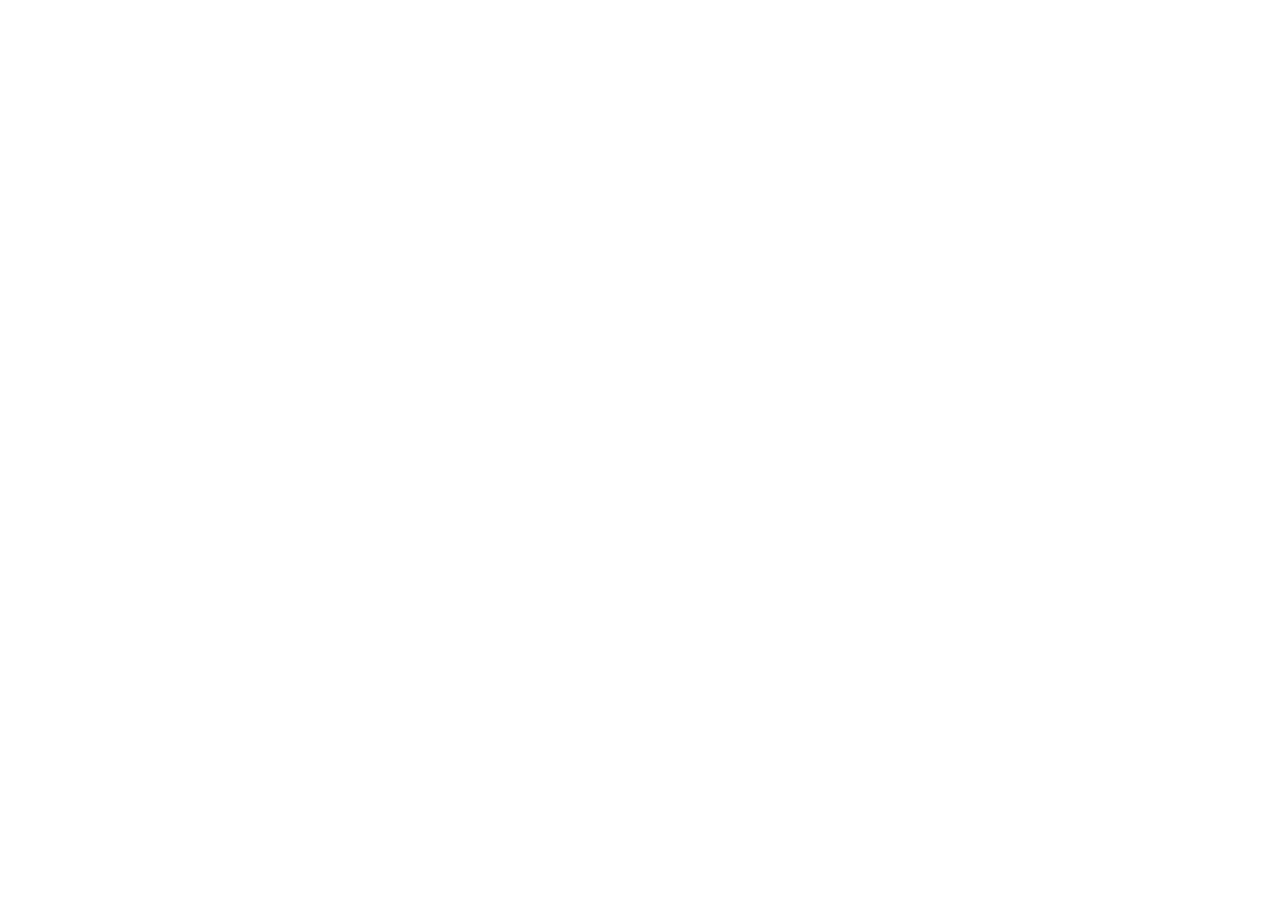
==== www/main/index.html @ d6b4432d "feat(MySQL Conn, Login Service)" ====
<!DOCTYPE html>
<html lang="zh-CN">
  <head>
    <meta charset="UTF-8" />
    <link rel="icon" type="image/png" href="/main/favicon.png" />
    <meta name="viewport" content="width=device-width, initial-scale=1.0" />
    <title>卡迪亚视频位移检测系统</title>
    <meta name="description" content="基于云端的直播转发平台，用于实时监控和管理经过算法处理的视频流" />
    <script type="module" crossorigin src="/main/assets/index-CFMnUgdD.js"></script>
    <link rel="stylesheet" crossorigin href="/main/assets/index-xgZexUsT.css">
    <script>
              (function () {
                const redirect = new URLSearchParams(location.search).get('redirect');
                if (redirect && redirect !== location.pathname) {
                  history.replaceState(null, '', redirect);
                }
              })();
            </script>
    <link rel="stylesheet" id="fonts-code" href="https://miaoda-font.cdn.bcebos.com/static/font_v1/fonts-code.css">
  </head>
  <body class="dark:bg-gray-900">
    <div id="root"></div>
    <script id="md-click">
              window.mdClick = e => {
                const target = e.target;
                const {href, target: linkTarget} = target.dataset;
                const appType = 'web';
                const isBlank = linkTarget === '_blank';

                if (!href) return;

                e.stopPropagation();
                e.preventDefault();

                // 外部链接或新窗口打开
                if (isBlank || href.startsWith('http')) {
                  let finalHref = href;
                  if (appType === 'miniapp' && !href.startsWith('http')) {
                    finalHref = window.location.href.split('#')[0] + '#/' + href;
                  }
                  window.open(finalHref, linkTarget || '_self');
                  return;
                }

                // 内部路由跳转
                const finalHref = href.startsWith('/') ? href : '/' + href;
                if (appType === 'miniapp') {
                  window.location.hash = finalHref;
                  window.dispatchEvent(new HashChangeEvent('hashchange'));
                } else {
                  window.history.pushState({}, '', finalHref);
                  window.dispatchEvent(new Event('popstate'));
                }
              };
              document.addEventListener('click', window.mdClick, true);
            </script>
    <script id="iframe-onerror-catcher">
              const observer = new PerformanceObserver((list) => {
                list.getEntries().forEach((entry) => {
                  if (entry.initiatorType === 'script' && entry.responseStatus >= 400) {
                    window.parent.postMessage({
                      type: "RESOURCE_LOAD_ERROR",
                      name: entry.name,
                      status: entry.responseStatus
                    }, "*");
                    console.warn('[iframe-error] Resource failed:', entry.name, entry.responseStatus);
                  }
                });
              });
              observer.observe({ type: 'resource', buffered: true });
            </script>
  </body>
</html>
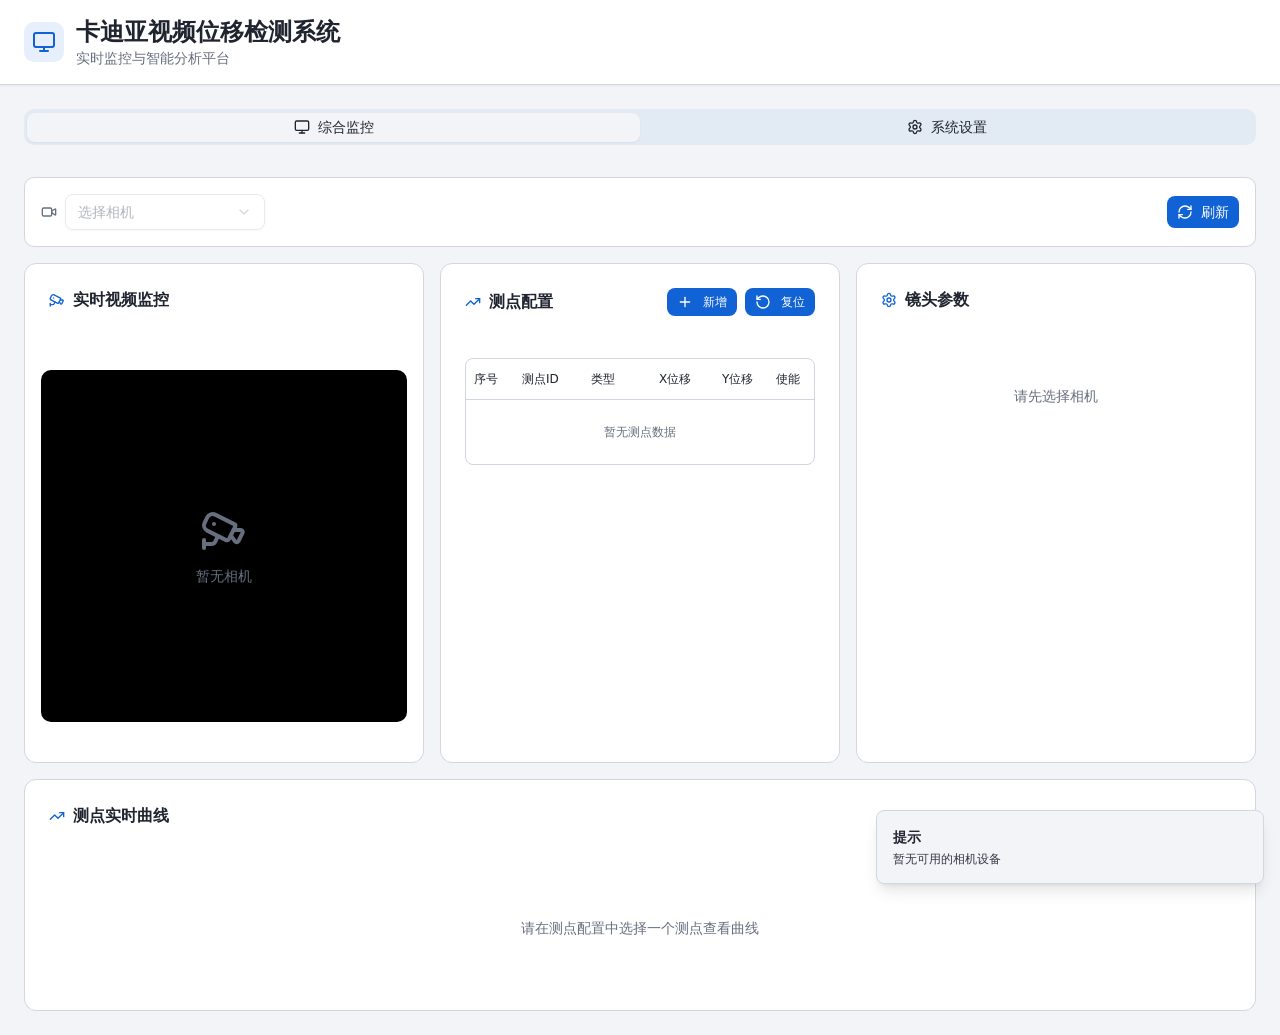
==== commit dd62b11e: "feat(mqtt):新增了两个api:/api/config/mqtt和/api/config/mqtt2，但是目前只支持GET方法，不支持PUT方法" ====
--- a/www/main/index.html
+++ b/www/main/index.html
@@ -2,12 +2,12 @@
 <html lang="zh-CN">
   <head>
     <meta charset="UTF-8" />
-    <link rel="icon" type="image/png" href="/main/favicon.png" />
+    <link rel="icon" type="image/png" href="./favicon.png" />
     <meta name="viewport" content="width=device-width, initial-scale=1.0" />
     <title>卡迪亚视频位移检测系统</title>
-    <meta name="description" content="基于云端的直播转发平台，用于实时监控和管理经过算法处理的视频流" />
-    <script type="module" crossorigin src="/main/assets/index-CFMnUgdD.js"></script>
-    <link rel="stylesheet" crossorigin href="/main/assets/index-xgZexUsT.css">
+    <!-- <meta name="description" content="基于云端的直播转发平台，用于实时监控和管理经过算法处理的视频流" /> -->
+    <script type="module" crossorigin src="./assets/index-DHxFdRss.js"></script>
+    <link rel="stylesheet" crossorigin href="./assets/index-Dc_9hFac.css">
     <script>
               (function () {
                 const redirect = new URLSearchParams(location.search).get('redirect');
--- a/www/main/assets/index-Dc_9hFac.css
+++ b/www/main/assets/index-Dc_9hFac.css
@@ -0,0 +1 @@
+*,:before,:after{--tw-border-spacing-x: 0;--tw-border-spacing-y: 0;--tw-translate-x: 0;--tw-translate-y: 0;--tw-rotate: 0;--tw-skew-x: 0;--tw-skew-y: 0;--tw-scale-x: 1;--tw-scale-y: 1;--tw-pan-x: ;--tw-pan-y: ;--tw-pinch-zoom: ;--tw-scroll-snap-strictness: proximity;--tw-gradient-from-position: ;--tw-gradient-via-position: ;--tw-gradient-to-position: ;--tw-ordinal: ;--tw-slashed-zero: ;--tw-numeric-figure: ;--tw-numeric-spacing: ;--tw-numeric-fraction: ;--tw-ring-inset: ;--tw-ring-offset-width: 0px;--tw-ring-offset-color: #fff;--tw-ring-color: rgb(59 130 246 / .5);--tw-ring-offset-shadow: 0 0 #0000;--tw-ring-shadow: 0 0 #0000;--tw-shadow: 0 0 #0000;--tw-shadow-colored: 0 0 #0000;--tw-blur: ;--tw-brightness: ;--tw-contrast: ;--tw-grayscale: ;--tw-hue-rotate: ;--tw-invert: ;--tw-saturate: ;--tw-sepia: ;--tw-drop-shadow: ;--tw-backdrop-blur: ;--tw-backdrop-brightness: ;--tw-backdrop-contrast: ;--tw-backdrop-grayscale: ;--tw-backdrop-hue-rotate: ;--tw-backdrop-invert: ;--tw-backdrop-opacity: ;--tw-backdrop-saturate: ;--tw-backdrop-sepia: ;--tw-contain-size: ;--tw-contain-layout: ;--tw-contain-paint: ;--tw-contain-style: }::backdrop{--tw-border-spacing-x: 0;--tw-border-spacing-y: 0;--tw-translate-x: 0;--tw-translate-y: 0;--tw-rotate: 0;--tw-skew-x: 0;--tw-skew-y: 0;--tw-scale-x: 1;--tw-scale-y: 1;--tw-pan-x: ;--tw-pan-y: ;--tw-pinch-zoom: ;--tw-scroll-snap-strictness: proximity;--tw-gradient-from-position: ;--tw-gradient-via-position: ;--tw-gradient-to-position: ;--tw-ordinal: ;--tw-slashed-zero: ;--tw-numeric-figure: ;--tw-numeric-spacing: ;--tw-numeric-fraction: ;--tw-ring-inset: ;--tw-ring-offset-width: 0px;--tw-ring-offset-color: #fff;--tw-ring-color: rgb(59 130 246 / .5);--tw-ring-offset-shadow: 0 0 #0000;--tw-ring-shadow: 0 0 #0000;--tw-shadow: 0 0 #0000;--tw-shadow-colored: 0 0 #0000;--tw-blur: ;--tw-brightness: ;--tw-contrast: ;--tw-grayscale: ;--tw-hue-rotate: ;--tw-invert: ;--tw-saturate: ;--tw-sepia: ;--tw-drop-shadow: ;--tw-backdrop-blur: ;--tw-backdrop-brightness: ;--tw-backdrop-contrast: ;--tw-backdrop-grayscale: ;--tw-backdrop-hue-rotate: ;--tw-backdrop-invert: ;--tw-backdrop-opacity: ;--tw-backdrop-saturate: ;--tw-backdrop-sepia: ;--tw-contain-size: ;--tw-contain-layout: ;--tw-contain-paint: ;--tw-contain-style: }*,:before,:after{box-sizing:border-box;border-width:0;border-style:solid;border-color:#e5e7eb}:before,:after{--tw-content: ""}html,:host{line-height:1.5;-webkit-text-size-adjust:100%;-moz-tab-size:4;-o-tab-size:4;tab-size:4;font-family:ui-sans-serif,system-ui,sans-serif,"Apple Color Emoji","Segoe UI Emoji",Segoe UI Symbol,"Noto Color Emoji";font-feature-settings:normal;font-variation-settings:normal;-webkit-tap-highlight-color:transparent}body{margin:0;line-height:inherit}hr{height:0;color:inherit;border-top-width:1px}abbr:where([title]){-webkit-text-decoration:underline dotted;text-decoration:underline dotted}h1,h2,h3,h4,h5,h6{font-size:inherit;font-weight:inherit}a{color:inherit;text-decoration:inherit}b,strong{font-weight:bolder}code,kbd,samp,pre{font-family:ui-monospace,SFMono-Regular,Menlo,Monaco,Consolas,Liberation Mono,Courier New,monospace;font-feature-settings:normal;font-variation-settings:normal;font-size:1em}small{font-size:80%}sub,sup{font-size:75%;line-height:0;position:relative;vertical-align:baseline}sub{bottom:-.25em}sup{top:-.5em}table{text-indent:0;border-color:inherit;border-collapse:collapse}button,input,optgroup,select,textarea{font-family:inherit;font-feature-settings:inherit;font-variation-settings:inherit;font-size:100%;font-weight:inherit;line-height:inherit;letter-spacing:inherit;color:inherit;margin:0;padding:0}button,select{text-transform:none}button,input:where([type=button]),input:where([type=reset]),input:where([type=submit]){-webkit-appearance:button;background-color:transparent;background-image:none}:-moz-focusring{outline:auto}:-moz-ui-invalid{box-shadow:none}progress{vertical-align:baseline}::-webkit-inner-spin-button,::-webkit-outer-spin-button{height:auto}[type=search]{-webkit-appearance:textfield;outline-offset:-2px}::-webkit-search-decoration{-webkit-appearance:none}::-webkit-file-upload-button{-webkit-appearance:button;font:inherit}summary{display:list-item}blockquote,dl,dd,h1,h2,h3,h4,h5,h6,hr,figure,p,pre{margin:0}fieldset{margin:0;padding:0}legend{padding:0}ol,ul,menu{list-style:none;margin:0;padding:0}dialog{padding:0}textarea{resize:vertical}input::-moz-placeholder,textarea::-moz-placeholder{opacity:1;color:#9ca3af}input::placeholder,textarea::placeholder{opacity:1;color:#9ca3af}button,[role=button]{cursor:pointer}:disabled{cursor:default}img,svg,video,canvas,audio,iframe,embed,object{display:block;vertical-align:middle}img,video{max-width:100%;height:auto}[hidden]:where(:not([hidden=until-found])){display:none}:root{--radius: .625rem;--background: 220 30% 96%;--foreground: 220 20% 15%;--card: 0 0% 100%;--card-foreground: 220 20% 15%;--popover: 0 0% 100%;--popover-foreground: 220 20% 15%;--primary: 215 85% 45%;--primary-foreground: 0 0% 100%;--primary-glow: 215 85% 60%;--secondary: 210 40% 92%;--secondary-foreground: 220 20% 15%;--muted: 210 40% 92%;--muted-foreground: 220 10% 45%;--accent: 215 85% 55%;--accent-foreground: 0 0% 100%;--destructive: 0 84% 60%;--destructive-foreground: 0 0% 100%;--border: 220 20% 85%;--input: 220 20% 85%;--ring: 215 85% 45%;--success: 142 76% 36%;--warning: 38 92% 50%;--info: 199 89% 48%;--chart-1: 215 85% 45%;--chart-2: 199 89% 48%;--chart-3: 142 76% 36%;--chart-4: 38 92% 50%;--chart-5: 280 65% 60%}.dark{--background: 220 30% 8%;--foreground: 220 10% 92%;--card: 220 25% 12%;--card-foreground: 220 10% 92%;--popover: 220 25% 12%;--popover-foreground: 220 10% 92%;--primary: 215 85% 55%;--primary-foreground: 0 0% 100%;--primary-glow: 215 85% 70%;--secondary: 220 20% 18%;--secondary-foreground: 220 10% 92%;--muted: 220 20% 18%;--muted-foreground: 220 10% 60%;--accent: 215 85% 50%;--accent-foreground: 0 0% 100%;--destructive: 0 84% 60%;--destructive-foreground: 0 0% 100%;--border: 220 20% 20%;--input: 220 20% 20%;--ring: 215 85% 55%;--success: 142 76% 36%;--warning: 38 92% 50%;--info: 199 89% 48%;--chart-1: 215 85% 55%;--chart-2: 199 89% 48%;--chart-3: 142 76% 36%;--chart-4: 38 92% 50%;--chart-5: 280 65% 60%}*{border-color:hsl(var(--border))}body{background-color:hsl(var(--background));color:hsl(var(--foreground))}.container{width:100%;margin-right:auto;margin-left:auto;padding-right:2rem;padding-left:2rem}@media (min-width: 1400px){.container{max-width:1400px}}.sr-only{position:absolute;width:1px;height:1px;padding:0;margin:-1px;overflow:hidden;clip:rect(0,0,0,0);white-space:nowrap;border-width:0}.pointer-events-none{pointer-events:none}.pointer-events-auto{pointer-events:auto}.visible{visibility:visible}.invisible{visibility:hidden}.static{position:static}.fixed{position:fixed}.absolute{position:absolute}.relative{position:relative}.sticky{position:sticky}.inset-0{top:0;right:0;bottom:0;left:0}.inset-x-0{left:0;right:0}.inset-y-0{top:0;bottom:0}.-bottom-12{bottom:-3rem}.-left-12{left:-3rem}.-right-12{right:-3rem}.-top-12{top:-3rem}.bottom-0{bottom:0}.bottom-2{bottom:.5rem}.bottom-4{bottom:1rem}.bottom-6{bottom:1.5rem}.left-0{left:0}.left-1{left:.25rem}.left-1\/2{left:50%}.left-2{left:.5rem}.left-4{left:1rem}.left-\[50\%\]{left:50%}.right-0{right:0}.right-1{right:.25rem}.right-2{right:.5rem}.right-3{right:.75rem}.right-4{right:1rem}.top-0{top:0}.top-1{top:.25rem}.top-1\.5{top:.375rem}.top-1\/2{top:50%}.top-3\.5{top:.875rem}.top-4{top:1rem}.top-\[1px\]{top:1px}.top-\[50\%\]{top:50%}.top-\[60\%\]{top:60%}.top-full{top:100%}.isolate{isolation:isolate}.z-10{z-index:10}.z-20{z-index:20}.z-40{z-index:40}.z-50{z-index:50}.z-\[100\]{z-index:100}.z-\[1\]{z-index:1}.col-start-2{grid-column-start:2}.row-span-2{grid-row:span 2 / span 2}.row-start-1{grid-row-start:1}.-mx-1{margin-left:-.25rem;margin-right:-.25rem}.mx-2{margin-left:.5rem;margin-right:.5rem}.mx-3\.5{margin-left:.875rem;margin-right:.875rem}.mx-auto{margin-left:auto;margin-right:auto}.my-0\.5{margin-top:.125rem;margin-bottom:.125rem}.my-1{margin-top:.25rem;margin-bottom:.25rem}.my-4{margin-top:1rem;margin-bottom:1rem}.my-6{margin-top:1.5rem;margin-bottom:1.5rem}.-ml-4{margin-left:-1rem}.-mt-4{margin-top:-1rem}.mb-2{margin-bottom:.5rem}.mb-3{margin-bottom:.75rem}.mb-4{margin-bottom:1rem}.mb-6{margin-bottom:1.5rem}.mb-8{margin-bottom:2rem}.ml-1{margin-left:.25rem}.ml-2{margin-left:.5rem}.ml-auto{margin-left:auto}.mr-1{margin-right:.25rem}.mr-2{margin-right:.5rem}.mt-0{margin-top:0}.mt-1{margin-top:.25rem}.mt-1\.5{margin-top:.375rem}.mt-10{margin-top:2.5rem}.mt-2{margin-top:.5rem}.mt-4{margin-top:1rem}.mt-6{margin-top:1.5rem}.mt-8{margin-top:2rem}.mt-auto{margin-top:auto}.line-clamp-1{overflow:hidden;display:-webkit-box;-webkit-box-orient:vertical;-webkit-line-clamp:1}.block{display:block}.inline-block{display:inline-block}.flex{display:flex}.inline-flex{display:inline-flex}.table{display:table}.table-caption{display:table-caption}.table-cell{display:table-cell}.table-row{display:table-row}.grid{display:grid}.list-item{display:list-item}.hidden{display:none}.aspect-\[16\/9\]{aspect-ratio:16/9}.aspect-square{aspect-ratio:1 / 1}.aspect-video{aspect-ratio:16 / 9}.size-10{width:2.5rem;height:2.5rem}.size-2{width:.5rem;height:.5rem}.size-2\.5{width:.625rem;height:.625rem}.size-3{width:.75rem;height:.75rem}.size-3\.5{width:.875rem;height:.875rem}.size-4{width:1rem;height:1rem}.size-7{width:1.75rem;height:1.75rem}.size-8{width:2rem;height:2rem}.size-9{width:2.25rem;height:2.25rem}.size-full{width:100%;height:100%}.h-1\.5{height:.375rem}.h-10{height:2.5rem}.h-11{height:2.75rem}.h-12{height:3rem}.h-16{height:4rem}.h-2{height:.5rem}.h-2\.5{height:.625rem}.h-3{height:.75rem}.h-3\.5{height:.875rem}.h-4{height:1rem}.h-5{height:1.25rem}.h-6{height:1.5rem}.h-64{height:16rem}.h-7{height:1.75rem}.h-8{height:2rem}.h-9{height:2.25rem}.h-\[1\.15rem\]{height:1.15rem}.h-\[300px\]{height:300px}.h-\[46px\]{height:46px}.h-\[500px\]{height:500px}.h-\[calc\(100\%-1px\)\]{height:calc(100% - 1px)}.h-\[calc\(100vh-220px\)\]{height:calc(100vh - 220px)}.h-\[var\(--radix-navigation-menu-viewport-height\)\]{height:var(--radix-navigation-menu-viewport-height)}.h-\[var\(--radix-select-trigger-height\)\]{height:var(--radix-select-trigger-height)}.h-auto{height:auto}.h-full{height:100%}.h-px{height:1px}.h-svh{height:100svh}.max-h-48{max-height:12rem}.max-h-\[--radix-select-content-available-height\]{max-height:var(--radix-select-content-available-height)}.max-h-\[300px\]{max-height:300px}.max-h-\[var\(--radix-dropdown-menu-content-available-height\)\]{max-height:var(--radix-dropdown-menu-content-available-height)}.max-h-screen{max-height:100vh}.min-h-0{min-height:0px}.min-h-16{min-height:4rem}.min-h-28{min-height:7rem}.min-h-4{min-height:1rem}.min-h-\[200px\]{min-height:200px}.min-h-screen{min-height:100vh}.min-h-svh{min-height:100svh}.w-0{width:0px}.w-1{width:.25rem}.w-10{width:2.5rem}.w-12{width:3rem}.w-16{width:4rem}.w-2{width:.5rem}.w-2\.5{width:.625rem}.w-24{width:6rem}.w-3{width:.75rem}.w-3\.5{width:.875rem}.w-3\/4{width:75%}.w-32{width:8rem}.w-4{width:1rem}.w-5{width:1.25rem}.w-6{width:1.5rem}.w-7{width:1.75rem}.w-72{width:18rem}.w-8{width:2rem}.w-9{width:2.25rem}.w-\[100px\]{width:100px}.w-\[150px\]{width:150px}.w-\[200px\]{width:200px}.w-\[600px\]{width:600px}.w-auto{width:auto}.w-fit{width:-moz-fit-content;width:fit-content}.w-full{width:100%}.w-max{width:-moz-max-content;width:max-content}.w-px{width:1px}.min-w-0{min-width:0px}.min-w-10{min-width:2.5rem}.min-w-5{min-width:1.25rem}.min-w-8{min-width:2rem}.min-w-9{min-width:2.25rem}.min-w-\[100px\]{min-width:100px}.min-w-\[120px\]{min-width:120px}.min-w-\[12rem\]{min-width:12rem}.min-w-\[8rem\]{min-width:8rem}.min-w-\[var\(--radix-select-trigger-width\)\]{min-width:var(--radix-select-trigger-width)}.max-w-4xl{max-width:56rem}.max-w-6xl{max-width:72rem}.max-w-7xl{max-width:80rem}.max-w-\[242px\]{max-width:242px}.max-w-\[calc\(100\%-2rem\)\]{max-width:calc(100% - 2rem)}.max-w-full{max-width:100%}.max-w-max{max-width:-moz-max-content;max-width:max-content}.max-w-md{max-width:28rem}.flex-1{flex:1 1 0%}.flex-auto{flex:1 1 auto}.flex-initial{flex:0 1 auto}.flex-shrink-0{flex-shrink:0}.shrink{flex-shrink:1}.shrink-0{flex-shrink:0}.flex-grow,.grow{flex-grow:1}.grow-0{flex-grow:0}.basis-full{flex-basis:100%}.caption-bottom{caption-side:bottom}.border-collapse{border-collapse:collapse}.origin-\[--radix-dropdown-menu-content-transform-origin\]{transform-origin:var(--radix-dropdown-menu-content-transform-origin)}.origin-\[--radix-select-content-transform-origin\]{transform-origin:var(--radix-select-content-transform-origin)}.origin-center{transform-origin:center}.-translate-x-1\/2{--tw-translate-x: -50%;transform:translate(var(--tw-translate-x),var(--tw-translate-y)) rotate(var(--tw-rotate)) skew(var(--tw-skew-x)) skewY(var(--tw-skew-y)) scaleX(var(--tw-scale-x)) scaleY(var(--tw-scale-y))}.-translate-x-px{--tw-translate-x: -1px;transform:translate(var(--tw-translate-x),var(--tw-translate-y)) rotate(var(--tw-rotate)) skew(var(--tw-skew-x)) skewY(var(--tw-skew-y)) scaleX(var(--tw-scale-x)) scaleY(var(--tw-scale-y))}.-translate-y-1\/2{--tw-translate-y: -50%;transform:translate(var(--tw-translate-x),var(--tw-translate-y)) rotate(var(--tw-rotate)) skew(var(--tw-skew-x)) skewY(var(--tw-skew-y)) scaleX(var(--tw-scale-x)) scaleY(var(--tw-scale-y))}.translate-x-\[-50\%\]{--tw-translate-x: -50%;transform:translate(var(--tw-translate-x),var(--tw-translate-y)) rotate(var(--tw-rotate)) skew(var(--tw-skew-x)) skewY(var(--tw-skew-y)) scaleX(var(--tw-scale-x)) scaleY(var(--tw-scale-y))}.translate-x-px{--tw-translate-x: 1px;transform:translate(var(--tw-translate-x),var(--tw-translate-y)) rotate(var(--tw-rotate)) skew(var(--tw-skew-x)) skewY(var(--tw-skew-y)) scaleX(var(--tw-scale-x)) scaleY(var(--tw-scale-y))}.translate-y-0\.5{--tw-translate-y: .125rem;transform:translate(var(--tw-translate-x),var(--tw-translate-y)) rotate(var(--tw-rotate)) skew(var(--tw-skew-x)) skewY(var(--tw-skew-y)) scaleX(var(--tw-scale-x)) scaleY(var(--tw-scale-y))}.translate-y-\[-50\%\]{--tw-translate-y: -50%;transform:translate(var(--tw-translate-x),var(--tw-translate-y)) rotate(var(--tw-rotate)) skew(var(--tw-skew-x)) skewY(var(--tw-skew-y)) scaleX(var(--tw-scale-x)) scaleY(var(--tw-scale-y))}.translate-y-\[calc\(-50\%_-_2px\)\]{--tw-translate-y: calc(-50% - 2px) ;transform:translate(var(--tw-translate-x),var(--tw-translate-y)) rotate(var(--tw-rotate)) skew(var(--tw-skew-x)) skewY(var(--tw-skew-y)) scaleX(var(--tw-scale-x)) scaleY(var(--tw-scale-y))}.rotate-180{--tw-rotate: 180deg;transform:translate(var(--tw-translate-x),var(--tw-translate-y)) rotate(var(--tw-rotate)) skew(var(--tw-skew-x)) skewY(var(--tw-skew-y)) scaleX(var(--tw-scale-x)) scaleY(var(--tw-scale-y))}.rotate-45{--tw-rotate: 45deg;transform:translate(var(--tw-translate-x),var(--tw-translate-y)) rotate(var(--tw-rotate)) skew(var(--tw-skew-x)) skewY(var(--tw-skew-y)) scaleX(var(--tw-scale-x)) scaleY(var(--tw-scale-y))}.rotate-90{--tw-rotate: 90deg;transform:translate(var(--tw-translate-x),var(--tw-translate-y)) rotate(var(--tw-rotate)) skew(var(--tw-skew-x)) skewY(var(--tw-skew-y)) scaleX(var(--tw-scale-x)) scaleY(var(--tw-scale-y))}.transform{transform:translate(var(--tw-translate-x),var(--tw-translate-y)) rotate(var(--tw-rotate)) skew(var(--tw-skew-x)) skewY(var(--tw-skew-y)) scaleX(var(--tw-scale-x)) scaleY(var(--tw-scale-y))}@keyframes pulse{50%{opacity:.5}}.animate-pulse{animation:pulse 2s cubic-bezier(.4,0,.6,1) infinite}@keyframes spin{to{transform:rotate(360deg)}}.animate-spin{animation:spin 1s linear infinite}.cursor-default{cursor:default}.cursor-pointer{cursor:pointer}.touch-none{touch-action:none}.select-none{-webkit-user-select:none;-moz-user-select:none;user-select:none}.scroll-py-1{scroll-padding-top:.25rem;scroll-padding-bottom:.25rem}.list-inside{list-style-position:inside}.list-decimal{list-style-type:decimal}.list-disc{list-style-type:disc}.list-none{list-style-type:none}.appearance-none{-webkit-appearance:none;-moz-appearance:none;appearance:none}.auto-rows-min{grid-auto-rows:min-content}.grid-cols-1{grid-template-columns:repeat(1,minmax(0,1fr))}.grid-cols-2{grid-template-columns:repeat(2,minmax(0,1fr))}.grid-cols-\[0_1fr\]{grid-template-columns:0 1fr}.grid-rows-\[auto_auto\]{grid-template-rows:auto auto}.flex-row{flex-direction:row}.flex-row-reverse{flex-direction:row-reverse}.flex-col{flex-direction:column}.flex-col-reverse{flex-direction:column-reverse}.flex-wrap{flex-wrap:wrap}.items-start{align-items:flex-start}.items-end{align-items:flex-end}.items-center{align-items:center}.items-stretch{align-items:stretch}.justify-end{justify-content:flex-end}.justify-center{justify-content:center}.justify-between{justify-content:space-between}.justify-items-start{justify-items:start}.gap-1{gap:.25rem}.gap-1\.5{gap:.375rem}.gap-2{gap:.5rem}.gap-3{gap:.75rem}.gap-4{gap:1rem}.gap-6{gap:1.5rem}.gap-8{gap:2rem}.gap-x-2{-moz-column-gap:.5rem;column-gap:.5rem}.gap-x-4{-moz-column-gap:1rem;column-gap:1rem}.gap-y-0\.5{row-gap:.125rem}.gap-y-1{row-gap:.25rem}.gap-y-2{row-gap:.5rem}.space-x-1>:not([hidden])~:not([hidden]){--tw-space-x-reverse: 0;margin-right:calc(.25rem * var(--tw-space-x-reverse));margin-left:calc(.25rem * calc(1 - var(--tw-space-x-reverse)))}.space-x-2>:not([hidden])~:not([hidden]){--tw-space-x-reverse: 0;margin-right:calc(.5rem * var(--tw-space-x-reverse));margin-left:calc(.5rem * calc(1 - var(--tw-space-x-reverse)))}.space-x-8>:not([hidden])~:not([hidden]){--tw-space-x-reverse: 0;margin-right:calc(2rem * var(--tw-space-x-reverse));margin-left:calc(2rem * calc(1 - var(--tw-space-x-reverse)))}.space-y-2>:not([hidden])~:not([hidden]){--tw-space-y-reverse: 0;margin-top:calc(.5rem * calc(1 - var(--tw-space-y-reverse)));margin-bottom:calc(.5rem * var(--tw-space-y-reverse))}.space-y-3>:not([hidden])~:not([hidden]){--tw-space-y-reverse: 0;margin-top:calc(.75rem * calc(1 - var(--tw-space-y-reverse)));margin-bottom:calc(.75rem * var(--tw-space-y-reverse))}.space-y-4>:not([hidden])~:not([hidden]){--tw-space-y-reverse: 0;margin-top:calc(1rem * calc(1 - var(--tw-space-y-reverse)));margin-bottom:calc(1rem * var(--tw-space-y-reverse))}.space-y-6>:not([hidden])~:not([hidden]){--tw-space-y-reverse: 0;margin-top:calc(1.5rem * calc(1 - var(--tw-space-y-reverse)));margin-bottom:calc(1.5rem * var(--tw-space-y-reverse))}.divide-y>:not([hidden])~:not([hidden]){--tw-divide-y-reverse: 0;border-top-width:calc(1px * calc(1 - var(--tw-divide-y-reverse)));border-bottom-width:calc(1px * var(--tw-divide-y-reverse))}.divide-border>:not([hidden])~:not([hidden]){border-color:hsl(var(--border))}.self-start{align-self:flex-start}.justify-self-end{justify-self:end}.overflow-auto{overflow:auto}.overflow-hidden{overflow:hidden}.overflow-x-auto{overflow-x:auto}.overflow-y-auto{overflow-y:auto}.overflow-x-hidden{overflow-x:hidden}.truncate{overflow:hidden;text-overflow:ellipsis;white-space:nowrap}.whitespace-normal{white-space:normal}.whitespace-nowrap{white-space:nowrap}.text-balance{text-wrap:balance}.break-words{overflow-wrap:break-word}.rounded{border-radius:.25rem}.rounded-\[2px\]{border-radius:2px}.rounded-\[4px\]{border-radius:4px}.rounded-\[inherit\]{border-radius:inherit}.rounded-full{border-radius:9999px}.rounded-lg{border-radius:var(--radius)}.rounded-md{border-radius:calc(var(--radius) - 2px)}.rounded-none{border-radius:0}.rounded-sm{border-radius:calc(var(--radius) - 4px)}.rounded-xl{border-radius:.75rem}.rounded-t{border-top-left-radius:.25rem;border-top-right-radius:.25rem}.rounded-tl-sm{border-top-left-radius:calc(var(--radius) - 4px)}.border{border-width:1px}.border-0{border-width:0px}.border-2{border-width:2px}.border-\[0\.7px\]{border-width:.7px}.border-\[1\.5px\]{border-width:1.5px}.border-y{border-top-width:1px;border-bottom-width:1px}.border-b{border-bottom-width:1px}.border-b-2{border-bottom-width:2px}.border-l{border-left-width:1px}.border-l-4{border-left-width:4px}.border-r{border-right-width:1px}.border-t{border-top-width:1px}.border-solid{border-style:solid}.border-dashed{border-style:dashed}.border-amber-200{--tw-border-opacity: 1;border-color:rgb(253 230 138 / var(--tw-border-opacity, 1))}.border-border{border-color:hsl(var(--border))}.border-border\/50{border-color:hsl(var(--border) / .5)}.border-current{border-color:currentColor}.border-destructive{border-color:hsl(var(--destructive))}.border-gray-200{--tw-border-opacity: 1;border-color:rgb(229 231 235 / var(--tw-border-opacity, 1))}.border-gray-300{--tw-border-opacity: 1;border-color:rgb(209 213 219 / var(--tw-border-opacity, 1))}.border-input{border-color:hsl(var(--input))}.border-muted-foreground\/30{border-color:hsl(var(--muted-foreground) / .3)}.border-primary{border-color:hsl(var(--primary))}.border-primary\/20{border-color:hsl(var(--primary) / .2)}.border-red-200{--tw-border-opacity: 1;border-color:rgb(254 202 202 / var(--tw-border-opacity, 1))}.border-sidebar-border{border-color:hsl(var(--sidebar-border))}.border-transparent{border-color:transparent}.border-l-transparent{border-left-color:transparent}.border-t-transparent{border-top-color:transparent}.bg-accent{background-color:hsl(var(--accent))}.bg-background{background-color:hsl(var(--background))}.bg-background\/90{background-color:hsl(var(--background) / .9)}.bg-background\/95{background-color:hsl(var(--background) / .95)}.bg-black{--tw-bg-opacity: 1;background-color:rgb(0 0 0 / var(--tw-bg-opacity, 1))}.bg-black\/10{background-color:#0000001a}.bg-black\/50{background-color:#00000080}.bg-black\/80{background-color:#000c}.bg-blue-50{--tw-bg-opacity: 1;background-color:rgb(239 246 255 / var(--tw-bg-opacity, 1))}.bg-border{background-color:hsl(var(--border))}.bg-card{background-color:hsl(var(--card))}.bg-destructive{background-color:hsl(var(--destructive))}.bg-destructive\/10{background-color:hsl(var(--destructive) / .1)}.bg-foreground{background-color:hsl(var(--foreground))}.bg-gray-100{--tw-bg-opacity: 1;background-color:rgb(243 244 246 / var(--tw-bg-opacity, 1))}.bg-muted{background-color:hsl(var(--muted))}.bg-muted\/40{background-color:hsl(var(--muted) / .4)}.bg-muted\/50{background-color:hsl(var(--muted) / .5)}.bg-muted\/80{background-color:hsl(var(--muted) / .8)}.bg-popover{background-color:hsl(var(--popover))}.bg-primary{background-color:hsl(var(--primary))}.bg-primary\/10{background-color:hsl(var(--primary) / .1)}.bg-primary\/20{background-color:hsl(var(--primary) / .2)}.bg-primary\/5{background-color:hsl(var(--primary) / .05)}.bg-red-100{--tw-bg-opacity: 1;background-color:rgb(254 226 226 / var(--tw-bg-opacity, 1))}.bg-red-50{--tw-bg-opacity: 1;background-color:rgb(254 242 242 / var(--tw-bg-opacity, 1))}.bg-secondary{background-color:hsl(var(--secondary))}.bg-secondary\/30{background-color:hsl(var(--secondary) / .3)}.bg-sidebar{background-color:hsl(var(--sidebar-background))}.bg-sidebar-border{background-color:hsl(var(--sidebar-border))}.bg-success\/90{background-color:hsl(var(--success) / .9)}.bg-transparent{background-color:transparent}.bg-white{--tw-bg-opacity: 1;background-color:rgb(255 255 255 / var(--tw-bg-opacity, 1))}.bg-gradient-to-r{background-image:linear-gradient(to right,var(--tw-gradient-stops))}.from-amber-50{--tw-gradient-from: #fffbeb var(--tw-gradient-from-position);--tw-gradient-to: rgb(255 251 235 / 0) var(--tw-gradient-to-position);--tw-gradient-stops: var(--tw-gradient-from), var(--tw-gradient-to)}.to-orange-50{--tw-gradient-to: #fff7ed var(--tw-gradient-to-position)}.fill-current{fill:currentColor}.fill-primary{fill:hsl(var(--primary))}.stroke-current{stroke:currentColor}.object-contain{-o-object-fit:contain;object-fit:contain}.object-cover{-o-object-fit:cover;object-fit:cover}.p-0{padding:0}.p-1{padding:.25rem}.p-1\.5{padding:.375rem}.p-2{padding:.5rem}.p-3{padding:.75rem}.p-4{padding:1rem}.p-6{padding:1.5rem}.p-\[3px\]{padding:3px}.p-px{padding:1px}.px-1{padding-left:.25rem;padding-right:.25rem}.px-1\.5{padding-left:.375rem;padding-right:.375rem}.px-2{padding-left:.5rem;padding-right:.5rem}.px-2\.5{padding-left:.625rem;padding-right:.625rem}.px-3{padding-left:.75rem;padding-right:.75rem}.px-4{padding-left:1rem;padding-right:1rem}.px-5{padding-left:1.25rem;padding-right:1.25rem}.px-6{padding-left:1.5rem;padding-right:1.5rem}.py-0\.5{padding-top:.125rem;padding-bottom:.125rem}.py-1{padding-top:.25rem;padding-bottom:.25rem}.py-1\.5{padding-top:.375rem;padding-bottom:.375rem}.py-12{padding-top:3rem;padding-bottom:3rem}.py-2{padding-top:.5rem;padding-bottom:.5rem}.py-3{padding-top:.75rem;padding-bottom:.75rem}.py-3\.5{padding-top:.875rem;padding-bottom:.875rem}.py-4{padding-top:1rem;padding-bottom:1rem}.py-6{padding-top:1.5rem;padding-bottom:1.5rem}.py-8{padding-top:2rem;padding-bottom:2rem}.pb-3{padding-bottom:.75rem}.pb-4{padding-bottom:1rem}.pb-6{padding-bottom:1.5rem}.pl-1{padding-left:.25rem}.pl-2{padding-left:.5rem}.pl-2\.5{padding-left:.625rem}.pl-3{padding-left:.75rem}.pl-4{padding-left:1rem}.pl-8{padding-left:2rem}.pr-1{padding-right:.25rem}.pr-2{padding-right:.5rem}.pr-2\.5{padding-right:.625rem}.pr-3{padding-right:.75rem}.pr-6{padding-right:1.5rem}.pr-8{padding-right:2rem}.pt-0{padding-top:0}.pt-1{padding-top:.25rem}.pt-3{padding-top:.75rem}.pt-4{padding-top:1rem}.pt-8{padding-top:2rem}.text-left{text-align:left}.text-center{text-align:center}.text-right{text-align:right}.align-middle{vertical-align:middle}.font-mono{font-family:ui-monospace,SFMono-Regular,Menlo,Monaco,Consolas,Liberation Mono,Courier New,monospace}.text-2xl{font-size:1.5rem;line-height:2rem}.text-3xl{font-size:1.875rem;line-height:2.25rem}.text-\[0\.8rem\]{font-size:.8rem}.text-base{font-size:1rem;line-height:1.5rem}.text-lg{font-size:1.125rem;line-height:1.75rem}.text-sm{font-size:.875rem;line-height:1.25rem}.text-xl{font-size:1.25rem;line-height:1.75rem}.text-xs{font-size:.75rem;line-height:1rem}.font-bold{font-weight:700}.font-medium{font-weight:500}.font-normal{font-weight:400}.font-semibold{font-weight:600}.lowercase{text-transform:lowercase}.italic{font-style:italic}.tabular-nums{--tw-numeric-spacing: tabular-nums;font-variant-numeric:var(--tw-ordinal) var(--tw-slashed-zero) var(--tw-numeric-figure) var(--tw-numeric-spacing) var(--tw-numeric-fraction)}.leading-6{line-height:1.5rem}.leading-none{line-height:1}.tracking-tight{letter-spacing:-.025em}.tracking-widest{letter-spacing:.1em}.text-accent-foreground{color:hsl(var(--accent-foreground))}.text-amber-800{--tw-text-opacity: 1;color:rgb(146 64 14 / var(--tw-text-opacity, 1))}.text-blue-600{--tw-text-opacity: 1;color:rgb(37 99 235 / var(--tw-text-opacity, 1))}.text-card-foreground{color:hsl(var(--card-foreground))}.text-current{color:currentColor}.text-destructive{color:hsl(var(--destructive))}.text-destructive-foreground{color:hsl(var(--destructive-foreground))}.text-foreground{color:hsl(var(--foreground))}.text-foreground\/50{color:hsl(var(--foreground) / .5)}.text-gray-500{--tw-text-opacity: 1;color:rgb(107 114 128 / var(--tw-text-opacity, 1))}.text-gray-600{--tw-text-opacity: 1;color:rgb(75 85 99 / var(--tw-text-opacity, 1))}.text-gray-700{--tw-text-opacity: 1;color:rgb(55 65 81 / var(--tw-text-opacity, 1))}.text-gray-800{--tw-text-opacity: 1;color:rgb(31 41 55 / var(--tw-text-opacity, 1))}.text-muted-foreground{color:hsl(var(--muted-foreground))}.text-popover-foreground{color:hsl(var(--popover-foreground))}.text-primary{color:hsl(var(--primary))}.text-primary-foreground{color:hsl(var(--primary-foreground))}.text-red-600{--tw-text-opacity: 1;color:rgb(220 38 38 / var(--tw-text-opacity, 1))}.text-red-700{--tw-text-opacity: 1;color:rgb(185 28 28 / var(--tw-text-opacity, 1))}.text-red-800{--tw-text-opacity: 1;color:rgb(153 27 27 / var(--tw-text-opacity, 1))}.text-secondary-foreground{color:hsl(var(--secondary-foreground))}.text-sidebar-foreground{color:hsl(var(--sidebar-foreground))}.text-sidebar-foreground\/70{color:hsl(var(--sidebar-foreground) / .7)}.text-success{color:hsl(var(--success))}.text-white{--tw-text-opacity: 1;color:rgb(255 255 255 / var(--tw-text-opacity, 1))}.underline{text-decoration-line:underline}.underline-offset-4{text-underline-offset:4px}.opacity-0{opacity:0}.opacity-50{opacity:.5}.opacity-60{opacity:.6}.opacity-70{opacity:.7}.opacity-90{opacity:.9}.shadow{--tw-shadow: 0 1px 3px 0 rgb(0 0 0 / .1), 0 1px 2px -1px rgb(0 0 0 / .1);--tw-shadow-colored: 0 1px 3px 0 var(--tw-shadow-color), 0 1px 2px -1px var(--tw-shadow-color);box-shadow:var(--tw-ring-offset-shadow, 0 0 #0000),var(--tw-ring-shadow, 0 0 #0000),var(--tw-shadow)}.shadow-\[0_0_0_1px_hsl\(var\(--sidebar-border\)\)\]{--tw-shadow: 0 0 0 1px hsl(var(--sidebar-border));--tw-shadow-colored: 0 0 0 1px var(--tw-shadow-color);box-shadow:var(--tw-ring-offset-shadow, 0 0 #0000),var(--tw-ring-shadow, 0 0 #0000),var(--tw-shadow)}.shadow-lg{--tw-shadow: 0 10px 15px -3px rgb(0 0 0 / .1), 0 4px 6px -4px rgb(0 0 0 / .1);--tw-shadow-colored: 0 10px 15px -3px var(--tw-shadow-color), 0 4px 6px -4px var(--tw-shadow-color);box-shadow:var(--tw-ring-offset-shadow, 0 0 #0000),var(--tw-ring-shadow, 0 0 #0000),var(--tw-shadow)}.shadow-md{--tw-shadow: 0 4px 6px -1px rgb(0 0 0 / .1), 0 2px 4px -2px rgb(0 0 0 / .1);--tw-shadow-colored: 0 4px 6px -1px var(--tw-shadow-color), 0 2px 4px -2px var(--tw-shadow-color);box-shadow:var(--tw-ring-offset-shadow, 0 0 #0000),var(--tw-ring-shadow, 0 0 #0000),var(--tw-shadow)}.shadow-none{--tw-shadow: 0 0 #0000;--tw-shadow-colored: 0 0 #0000;box-shadow:var(--tw-ring-offset-shadow, 0 0 #0000),var(--tw-ring-shadow, 0 0 #0000),var(--tw-shadow)}.shadow-sm{--tw-shadow: 0 1px 2px 0 rgb(0 0 0 / .05);--tw-shadow-colored: 0 1px 2px 0 var(--tw-shadow-color);box-shadow:var(--tw-ring-offset-shadow, 0 0 #0000),var(--tw-ring-shadow, 0 0 #0000),var(--tw-shadow)}.shadow-xl{--tw-shadow: 0 20px 25px -5px rgb(0 0 0 / .1), 0 8px 10px -6px rgb(0 0 0 / .1);--tw-shadow-colored: 0 20px 25px -5px var(--tw-shadow-color), 0 8px 10px -6px var(--tw-shadow-color);box-shadow:var(--tw-ring-offset-shadow, 0 0 #0000),var(--tw-ring-shadow, 0 0 #0000),var(--tw-shadow)}.outline-none{outline:2px solid transparent;outline-offset:2px}.outline{outline-style:solid}.ring-0{--tw-ring-offset-shadow: var(--tw-ring-inset) 0 0 0 var(--tw-ring-offset-width) var(--tw-ring-offset-color);--tw-ring-shadow: var(--tw-ring-inset) 0 0 0 calc(0px + var(--tw-ring-offset-width)) var(--tw-ring-color);box-shadow:var(--tw-ring-offset-shadow),var(--tw-ring-shadow),var(--tw-shadow, 0 0 #0000)}.ring-ring\/50{--tw-ring-color: hsl(var(--ring) / .5)}.ring-sidebar-ring{--tw-ring-color: hsl(var(--sidebar-ring))}.ring-offset-background{--tw-ring-offset-color: hsl(var(--background))}.filter{filter:var(--tw-blur) var(--tw-brightness) var(--tw-contrast) var(--tw-grayscale) var(--tw-hue-rotate) var(--tw-invert) var(--tw-saturate) var(--tw-sepia) var(--tw-drop-shadow)}.backdrop-blur-sm{--tw-backdrop-blur: blur(4px);-webkit-backdrop-filter:var(--tw-backdrop-blur) var(--tw-backdrop-brightness) var(--tw-backdrop-contrast) var(--tw-backdrop-grayscale) var(--tw-backdrop-hue-rotate) var(--tw-backdrop-invert) var(--tw-backdrop-opacity) var(--tw-backdrop-saturate) var(--tw-backdrop-sepia);backdrop-filter:var(--tw-backdrop-blur) var(--tw-backdrop-brightness) var(--tw-backdrop-contrast) var(--tw-backdrop-grayscale) var(--tw-backdrop-hue-rotate) var(--tw-backdrop-invert) var(--tw-backdrop-opacity) var(--tw-backdrop-saturate) var(--tw-backdrop-sepia)}.transition{transition-property:color,background-color,border-color,text-decoration-color,fill,stroke,opacity,box-shadow,transform,filter,backdrop-filter;transition-timing-function:cubic-bezier(.4,0,.2,1);transition-duration:.15s}.transition-\[color\,box-shadow\]{transition-property:color,box-shadow;transition-timing-function:cubic-bezier(.4,0,.2,1);transition-duration:.15s}.transition-\[left\,right\,width\]{transition-property:left,right,width;transition-timing-function:cubic-bezier(.4,0,.2,1);transition-duration:.15s}.transition-\[margin\,opacity\]{transition-property:margin,opacity;transition-timing-function:cubic-bezier(.4,0,.2,1);transition-duration:.15s}.transition-\[width\,height\,padding\]{transition-property:width,height,padding;transition-timing-function:cubic-bezier(.4,0,.2,1);transition-duration:.15s}.transition-\[width\]{transition-property:width;transition-timing-function:cubic-bezier(.4,0,.2,1);transition-duration:.15s}.transition-all{transition-property:all;transition-timing-function:cubic-bezier(.4,0,.2,1);transition-duration:.15s}.transition-colors{transition-property:color,background-color,border-color,text-decoration-color,fill,stroke;transition-timing-function:cubic-bezier(.4,0,.2,1);transition-duration:.15s}.transition-none{transition-property:none}.transition-opacity{transition-property:opacity;transition-timing-function:cubic-bezier(.4,0,.2,1);transition-duration:.15s}.transition-shadow{transition-property:box-shadow;transition-timing-function:cubic-bezier(.4,0,.2,1);transition-duration:.15s}.transition-transform{transition-property:transform;transition-timing-function:cubic-bezier(.4,0,.2,1);transition-duration:.15s}.duration-1000{transition-duration:1s}.duration-150{transition-duration:.15s}.duration-200{transition-duration:.2s}.duration-300{transition-duration:.3s}.ease-in-out{transition-timing-function:cubic-bezier(.4,0,.2,1)}.ease-linear{transition-timing-function:linear}.ease-out{transition-timing-function:cubic-bezier(0,0,.2,1)}@keyframes enter{0%{opacity:var(--tw-enter-opacity, 1);transform:translate3d(var(--tw-enter-translate-x, 0),var(--tw-enter-translate-y, 0),0) scale3d(var(--tw-enter-scale, 1),var(--tw-enter-scale, 1),var(--tw-enter-scale, 1)) rotate(var(--tw-enter-rotate, 0))}}@keyframes exit{to{opacity:var(--tw-exit-opacity, 1);transform:translate3d(var(--tw-exit-translate-x, 0),var(--tw-exit-translate-y, 0),0) scale3d(var(--tw-exit-scale, 1),var(--tw-exit-scale, 1),var(--tw-exit-scale, 1)) rotate(var(--tw-exit-rotate, 0))}}.animate-in{animation-name:enter;animation-duration:.15s;--tw-enter-opacity: initial;--tw-enter-scale: initial;--tw-enter-rotate: initial;--tw-enter-translate-x: initial;--tw-enter-translate-y: initial}.fade-in-0{--tw-enter-opacity: 0}.zoom-in-95{--tw-enter-scale: .95}.duration-1000{animation-duration:1s}.duration-150{animation-duration:.15s}.duration-200{animation-duration:.2s}.duration-300{animation-duration:.3s}.ease-in-out{animation-timing-function:cubic-bezier(.4,0,.2,1)}.ease-linear{animation-timing-function:linear}.ease-out{animation-timing-function:cubic-bezier(0,0,.2,1)}.\@container\/card-header{container-type:inline-size;container-name:card-header}.\[counter-increment\:line_0\]{counter-increment:line 0}.\[counter-reset\:line\]{counter-reset:line}.selection\:bg-primary *::-moz-selection{background-color:hsl(var(--primary))}.selection\:bg-primary *::selection{background-color:hsl(var(--primary))}.selection\:text-primary-foreground *::-moz-selection{color:hsl(var(--primary-foreground))}.selection\:text-primary-foreground *::selection{color:hsl(var(--primary-foreground))}.selection\:bg-primary::-moz-selection{background-color:hsl(var(--primary))}.selection\:bg-primary::selection{background-color:hsl(var(--primary))}.selection\:text-primary-foreground::-moz-selection{color:hsl(var(--primary-foreground))}.selection\:text-primary-foreground::selection{color:hsl(var(--primary-foreground))}.file\:inline-flex::file-selector-button{display:inline-flex}.file\:h-7::file-selector-button{height:1.75rem}.file\:border-0::file-selector-button{border-width:0px}.file\:bg-transparent::file-selector-button{background-color:transparent}.file\:text-sm::file-selector-button{font-size:.875rem;line-height:1.25rem}.file\:font-medium::file-selector-button{font-weight:500}.file\:text-foreground::file-selector-button{color:hsl(var(--foreground))}.placeholder\:text-gray-800::-moz-placeholder{--tw-text-opacity: 1;color:rgb(31 41 55 / var(--tw-text-opacity, 1))}.placeholder\:text-gray-800::placeholder{--tw-text-opacity: 1;color:rgb(31 41 55 / var(--tw-text-opacity, 1))}.placeholder\:text-muted-foreground::-moz-placeholder{color:hsl(var(--muted-foreground))}.placeholder\:text-muted-foreground::placeholder{color:hsl(var(--muted-foreground))}.before\:mr-4:before{content:var(--tw-content);margin-right:1rem}.before\:inline-block:before{content:var(--tw-content);display:inline-block}.before\:w-4:before{content:var(--tw-content);width:1rem}.before\:w-6:before{content:var(--tw-content);width:1.5rem}.before\:select-none:before{content:var(--tw-content);-webkit-user-select:none;-moz-user-select:none;user-select:none}.before\:text-right:before{content:var(--tw-content);text-align:right}.before\:font-mono:before{content:var(--tw-content);font-family:ui-monospace,SFMono-Regular,Menlo,Monaco,Consolas,Liberation Mono,Courier New,monospace}.before\:text-\[13px\]:before{content:var(--tw-content);font-size:13px}.before\:text-muted-foreground\/50:before{content:var(--tw-content);color:hsl(var(--muted-foreground) / .5)}.before\:content-\[counter\(line\)\]:before{--tw-content: counter(line);content:var(--tw-content)}.before\:\[counter-increment\:line\]:before{content:var(--tw-content);counter-increment:line}.after\:absolute:after{content:var(--tw-content);position:absolute}.after\:-inset-2:after{content:var(--tw-content);top:-.5rem;right:-.5rem;bottom:-.5rem;left:-.5rem}.after\:inset-y-0:after{content:var(--tw-content);top:0;bottom:0}.after\:left-1\/2:after{content:var(--tw-content);left:50%}.after\:w-1:after{content:var(--tw-content);width:.25rem}.after\:w-\[2px\]:after{content:var(--tw-content);width:2px}.after\:-translate-x-1\/2:after{content:var(--tw-content);--tw-translate-x: -50%;transform:translate(var(--tw-translate-x),var(--tw-translate-y)) rotate(var(--tw-rotate)) skew(var(--tw-skew-x)) skewY(var(--tw-skew-y)) scaleX(var(--tw-scale-x)) scaleY(var(--tw-scale-y))}.first\:mt-4:first-child{margin-top:1rem}.first\:rounded-l-md:first-child{border-top-left-radius:calc(var(--radius) - 2px);border-bottom-left-radius:calc(var(--radius) - 2px)}.first\:border-l:first-child{border-left-width:1px}.\*\:first\:mt-0:first-child>*{margin-top:0}.last\:mb-4:last-child{margin-bottom:1rem}.last\:rounded-r-md:last-child{border-top-right-radius:calc(var(--radius) - 2px);border-bottom-right-radius:calc(var(--radius) - 2px)}.last\:border-b-0:last-child{border-bottom-width:0px}.\*\:last\:mb-0:last-child>*{margin-bottom:0}.\*\:last\:after\:inline:last-child>*:after{content:var(--tw-content);display:inline}.\*\:last\:after\:align-baseline:last-child>*:after{content:var(--tw-content);vertical-align:baseline}.focus-within\:relative:focus-within{position:relative}.focus-within\:z-20:focus-within{z-index:20}.hover\:border-gray-200:hover{--tw-border-opacity: 1;border-color:rgb(229 231 235 / var(--tw-border-opacity, 1))}.hover\:bg-accent:hover{background-color:hsl(var(--accent))}.hover\:bg-background:hover{background-color:hsl(var(--background))}.hover\:bg-destructive\/90:hover{background-color:hsl(var(--destructive) / .9)}.hover\:bg-gray-50:hover{--tw-bg-opacity: 1;background-color:rgb(249 250 251 / var(--tw-bg-opacity, 1))}.hover\:bg-muted:hover{background-color:hsl(var(--muted))}.hover\:bg-muted\/40:hover{background-color:hsl(var(--muted) / .4)}.hover\:bg-muted\/50:hover{background-color:hsl(var(--muted) / .5)}.hover\:bg-primary:hover{background-color:hsl(var(--primary))}.hover\:bg-primary\/5:hover{background-color:hsl(var(--primary) / .05)}.hover\:bg-primary\/90:hover{background-color:hsl(var(--primary) / .9)}.hover\:bg-secondary:hover{background-color:hsl(var(--secondary))}.hover\:bg-secondary\/80:hover{background-color:hsl(var(--secondary) / .8)}.hover\:bg-sidebar-accent:hover{background-color:hsl(var(--sidebar-accent))}.hover\:text-accent-foreground:hover{color:hsl(var(--accent-foreground))}.hover\:text-blue-600:hover{--tw-text-opacity: 1;color:rgb(37 99 235 / var(--tw-text-opacity, 1))}.hover\:text-foreground:hover{color:hsl(var(--foreground))}.hover\:text-gray-800:hover{--tw-text-opacity: 1;color:rgb(31 41 55 / var(--tw-text-opacity, 1))}.hover\:text-muted-foreground:hover{color:hsl(var(--muted-foreground))}.hover\:text-primary-foreground:hover{color:hsl(var(--primary-foreground))}.hover\:text-sidebar-accent-foreground:hover{color:hsl(var(--sidebar-accent-foreground))}.hover\:underline:hover{text-decoration-line:underline}.hover\:opacity-100:hover{opacity:1}.hover\:shadow-\[0_0_0_1px_hsl\(var\(--sidebar-accent\)\)\]:hover{--tw-shadow: 0 0 0 1px hsl(var(--sidebar-accent));--tw-shadow-colored: 0 0 0 1px var(--tw-shadow-color);box-shadow:var(--tw-ring-offset-shadow, 0 0 #0000),var(--tw-ring-shadow, 0 0 #0000),var(--tw-shadow)}.hover\:ring-4:hover{--tw-ring-offset-shadow: var(--tw-ring-inset) 0 0 0 var(--tw-ring-offset-width) var(--tw-ring-offset-color);--tw-ring-shadow: var(--tw-ring-inset) 0 0 0 calc(4px + var(--tw-ring-offset-width)) var(--tw-ring-color);box-shadow:var(--tw-ring-offset-shadow),var(--tw-ring-shadow),var(--tw-shadow, 0 0 #0000)}.hover\:after\:bg-sidebar-border:hover:after{content:var(--tw-content);background-color:hsl(var(--sidebar-border))}.focus\:z-10:focus{z-index:10}.focus\:border-0:focus{border-width:0px}.focus\:bg-accent:focus{background-color:hsl(var(--accent))}.focus\:bg-primary:focus{background-color:hsl(var(--primary))}.focus\:text-accent-foreground:focus{color:hsl(var(--accent-foreground))}.focus\:text-primary-foreground:focus{color:hsl(var(--primary-foreground))}.focus\:opacity-100:focus{opacity:1}.focus\:outline-none:focus{outline:2px solid transparent;outline-offset:2px}.focus\:ring-0:focus{--tw-ring-offset-shadow: var(--tw-ring-inset) 0 0 0 var(--tw-ring-offset-width) var(--tw-ring-offset-color);--tw-ring-shadow: var(--tw-ring-inset) 0 0 0 calc(0px + var(--tw-ring-offset-width)) var(--tw-ring-color);box-shadow:var(--tw-ring-offset-shadow),var(--tw-ring-shadow),var(--tw-shadow, 0 0 #0000)}.focus\:ring-1:focus{--tw-ring-offset-shadow: var(--tw-ring-inset) 0 0 0 var(--tw-ring-offset-width) var(--tw-ring-offset-color);--tw-ring-shadow: var(--tw-ring-inset) 0 0 0 calc(1px + var(--tw-ring-offset-width)) var(--tw-ring-color);box-shadow:var(--tw-ring-offset-shadow),var(--tw-ring-shadow),var(--tw-shadow, 0 0 #0000)}.focus\:ring-2:focus{--tw-ring-offset-shadow: var(--tw-ring-inset) 0 0 0 var(--tw-ring-offset-width) var(--tw-ring-offset-color);--tw-ring-shadow: var(--tw-ring-inset) 0 0 0 calc(2px + var(--tw-ring-offset-width)) var(--tw-ring-color);box-shadow:var(--tw-ring-offset-shadow),var(--tw-ring-shadow),var(--tw-shadow, 0 0 #0000)}.focus\:ring-ring:focus{--tw-ring-color: hsl(var(--ring))}.focus\:ring-offset-2:focus{--tw-ring-offset-width: 2px}.focus-visible\:z-10:focus-visible{z-index:10}.focus-visible\:border-ring:focus-visible{border-color:hsl(var(--ring))}.focus-visible\:outline-1:focus-visible{outline-width:1px}.focus-visible\:outline-ring:focus-visible{outline-color:hsl(var(--ring))}.focus-visible\:ring-1:focus-visible{--tw-ring-offset-shadow: var(--tw-ring-inset) 0 0 0 var(--tw-ring-offset-width) var(--tw-ring-offset-color);--tw-ring-shadow: var(--tw-ring-inset) 0 0 0 calc(1px + var(--tw-ring-offset-width)) var(--tw-ring-color);box-shadow:var(--tw-ring-offset-shadow),var(--tw-ring-shadow),var(--tw-shadow, 0 0 #0000)}.focus-visible\:ring-2:focus-visible{--tw-ring-offset-shadow: var(--tw-ring-inset) 0 0 0 var(--tw-ring-offset-width) var(--tw-ring-offset-color);--tw-ring-shadow: var(--tw-ring-inset) 0 0 0 calc(2px + var(--tw-ring-offset-width)) var(--tw-ring-color);box-shadow:var(--tw-ring-offset-shadow),var(--tw-ring-shadow),var(--tw-shadow, 0 0 #0000)}.focus-visible\:ring-4:focus-visible{--tw-ring-offset-shadow: var(--tw-ring-inset) 0 0 0 var(--tw-ring-offset-width) var(--tw-ring-offset-color);--tw-ring-shadow: var(--tw-ring-inset) 0 0 0 calc(4px + var(--tw-ring-offset-width)) var(--tw-ring-color);box-shadow:var(--tw-ring-offset-shadow),var(--tw-ring-shadow),var(--tw-shadow, 0 0 #0000)}.focus-visible\:ring-\[3px\]:focus-visible{--tw-ring-offset-shadow: var(--tw-ring-inset) 0 0 0 var(--tw-ring-offset-width) var(--tw-ring-offset-color);--tw-ring-shadow: var(--tw-ring-inset) 0 0 0 calc(3px + var(--tw-ring-offset-width)) var(--tw-ring-color);box-shadow:var(--tw-ring-offset-shadow),var(--tw-ring-shadow),var(--tw-shadow, 0 0 #0000)}.focus-visible\:ring-destructive\/20:focus-visible{--tw-ring-color: hsl(var(--destructive) / .2)}.focus-visible\:ring-ring:focus-visible{--tw-ring-color: hsl(var(--ring))}.focus-visible\:ring-ring\/50:focus-visible{--tw-ring-color: hsl(var(--ring) / .5)}.focus-visible\:ring-offset-1:focus-visible{--tw-ring-offset-width: 1px}.active\:bg-sidebar-accent:active{background-color:hsl(var(--sidebar-accent))}.active\:text-sidebar-accent-foreground:active{color:hsl(var(--sidebar-accent-foreground))}.disabled\:pointer-events-none:disabled{pointer-events:none}.disabled\:cursor-not-allowed:disabled{cursor:not-allowed}.disabled\:opacity-50:disabled{opacity:.5}.group\/menu-item:focus-within .group-focus-within\/menu-item\:opacity-100{opacity:1}.group:hover .group-hover\:block{display:block}.group:hover .group-hover\:text-gray-400{--tw-text-opacity: 1;color:rgb(156 163 175 / var(--tw-text-opacity, 1))}.group\/menu-item:hover .group-hover\/menu-item\:opacity-100,.group:hover .group-hover\:opacity-100{opacity:1}.group.destructive .group-\[\.destructive\]\:border-muted\/40{border-color:hsl(var(--muted) / .4)}.group.destructive .group-\[\.destructive\]\:text-red-300{--tw-text-opacity: 1;color:rgb(252 165 165 / var(--tw-text-opacity, 1))}.group.destructive .group-\[\.destructive\]\:hover\:border-destructive\/30:hover{border-color:hsl(var(--destructive) / .3)}.group.destructive .group-\[\.destructive\]\:hover\:bg-destructive:hover{background-color:hsl(var(--destructive))}.group.destructive .group-\[\.destructive\]\:hover\:text-destructive-foreground:hover{color:hsl(var(--destructive-foreground))}.group.destructive .group-\[\.destructive\]\:hover\:text-red-50:hover{--tw-text-opacity: 1;color:rgb(254 242 242 / var(--tw-text-opacity, 1))}.group.destructive .group-\[\.destructive\]\:focus\:ring-destructive:focus{--tw-ring-color: hsl(var(--destructive))}.group.destructive .group-\[\.destructive\]\:focus\:ring-red-400:focus{--tw-ring-opacity: 1;--tw-ring-color: rgb(248 113 113 / var(--tw-ring-opacity, 1))}.group.destructive .group-\[\.destructive\]\:focus\:ring-offset-red-600:focus{--tw-ring-offset-color: #dc2626}.peer\/menu-button:hover~.peer-hover\/menu-button\:text-sidebar-accent-foreground{color:hsl(var(--sidebar-accent-foreground))}.peer:disabled~.peer-disabled\:cursor-not-allowed{cursor:not-allowed}.peer:disabled~.peer-disabled\:opacity-50{opacity:.5}.has-\[\>svg\]\:grid-cols-\[calc\(var\(--spacing\)\*4\)_1fr\]:has(>svg){grid-template-columns:calc(var(--spacing) * 4) 1fr}.has-\[\>svg\]\:gap-x-3:has(>svg){-moz-column-gap:.75rem;column-gap:.75rem}.has-\[\>svg\]\:px-2\.5:has(>svg){padding-left:.625rem;padding-right:.625rem}.has-\[\>svg\]\:px-3:has(>svg){padding-left:.75rem;padding-right:.75rem}.has-\[\>svg\]\:px-4:has(>svg){padding-left:1rem;padding-right:1rem}.aria-disabled\:pointer-events-none[aria-disabled=true]{pointer-events:none}.aria-disabled\:opacity-50[aria-disabled=true]{opacity:.5}.aria-selected\:bg-accent[aria-selected=true]{background-color:hsl(var(--accent))}.aria-selected\:bg-primary[aria-selected=true]{background-color:hsl(var(--primary))}.aria-selected\:text-accent-foreground[aria-selected=true]{color:hsl(var(--accent-foreground))}.aria-selected\:text-muted-foreground[aria-selected=true]{color:hsl(var(--muted-foreground))}.aria-selected\:text-primary-foreground[aria-selected=true]{color:hsl(var(--primary-foreground))}.aria-selected\:opacity-100[aria-selected=true]{opacity:1}.data-\[disabled\=true\]\:pointer-events-none[data-disabled=true],.data-\[disabled\]\:pointer-events-none[data-disabled]{pointer-events:none}.data-\[vaul-drawer-direction\=bottom\]\:inset-x-0[data-vaul-drawer-direction=bottom]{left:0;right:0}.data-\[vaul-drawer-direction\=left\]\:inset-y-0[data-vaul-drawer-direction=left],.data-\[vaul-drawer-direction\=right\]\:inset-y-0[data-vaul-drawer-direction=right]{top:0;bottom:0}.data-\[vaul-drawer-direction\=top\]\:inset-x-0[data-vaul-drawer-direction=top]{left:0;right:0}.data-\[vaul-drawer-direction\=bottom\]\:bottom-0[data-vaul-drawer-direction=bottom]{bottom:0}.data-\[vaul-drawer-direction\=left\]\:left-0[data-vaul-drawer-direction=left]{left:0}.data-\[vaul-drawer-direction\=right\]\:right-0[data-vaul-drawer-direction=right]{right:0}.data-\[vaul-drawer-direction\=top\]\:top-0[data-vaul-drawer-direction=top]{top:0}.data-\[active\=true\]\:z-10[data-active=true]{z-index:10}.data-\[vaul-drawer-direction\=bottom\]\:mt-24[data-vaul-drawer-direction=bottom]{margin-top:6rem}.data-\[vaul-drawer-direction\=top\]\:mb-24[data-vaul-drawer-direction=top]{margin-bottom:6rem}.data-\[orientation\=horizontal\]\:h-1\.5[data-orientation=horizontal]{height:.375rem}.data-\[orientation\=horizontal\]\:h-full[data-orientation=horizontal]{height:100%}.data-\[orientation\=horizontal\]\:h-px[data-orientation=horizontal]{height:1px}.data-\[orientation\=vertical\]\:h-full[data-orientation=vertical]{height:100%}.data-\[panel-group-direction\=vertical\]\:h-px[data-panel-group-direction=vertical]{height:1px}.data-\[vaul-drawer-direction\=bottom\]\:max-h-\[80vh\][data-vaul-drawer-direction=bottom],.data-\[vaul-drawer-direction\=top\]\:max-h-\[80vh\][data-vaul-drawer-direction=top]{max-height:80vh}.data-\[orientation\=vertical\]\:min-h-44[data-orientation=vertical]{min-height:11rem}.data-\[orientation\=horizontal\]\:w-full[data-orientation=horizontal]{width:100%}.data-\[orientation\=vertical\]\:w-1\.5[data-orientation=vertical]{width:.375rem}.data-\[orientation\=vertical\]\:w-auto[data-orientation=vertical]{width:auto}.data-\[orientation\=vertical\]\:w-full[data-orientation=vertical]{width:100%}.data-\[orientation\=vertical\]\:w-px[data-orientation=vertical]{width:1px}.data-\[panel-group-direction\=vertical\]\:w-full[data-panel-group-direction=vertical]{width:100%}.data-\[vaul-drawer-direction\=left\]\:w-3\/4[data-vaul-drawer-direction=left],.data-\[vaul-drawer-direction\=right\]\:w-3\/4[data-vaul-drawer-direction=right]{width:75%}.data-\[side\=bottom\]\:translate-y-1[data-side=bottom]{--tw-translate-y: .25rem;transform:translate(var(--tw-translate-x),var(--tw-translate-y)) rotate(var(--tw-rotate)) skew(var(--tw-skew-x)) skewY(var(--tw-skew-y)) scaleX(var(--tw-scale-x)) scaleY(var(--tw-scale-y))}.data-\[side\=left\]\:-translate-x-1[data-side=left]{--tw-translate-x: -.25rem;transform:translate(var(--tw-translate-x),var(--tw-translate-y)) rotate(var(--tw-rotate)) skew(var(--tw-skew-x)) skewY(var(--tw-skew-y)) scaleX(var(--tw-scale-x)) scaleY(var(--tw-scale-y))}.data-\[side\=right\]\:translate-x-1[data-side=right]{--tw-translate-x: .25rem;transform:translate(var(--tw-translate-x),var(--tw-translate-y)) rotate(var(--tw-rotate)) skew(var(--tw-skew-x)) skewY(var(--tw-skew-y)) scaleX(var(--tw-scale-x)) scaleY(var(--tw-scale-y))}.data-\[side\=top\]\:-translate-y-1[data-side=top]{--tw-translate-y: -.25rem;transform:translate(var(--tw-translate-x),var(--tw-translate-y)) rotate(var(--tw-rotate)) skew(var(--tw-skew-x)) skewY(var(--tw-skew-y)) scaleX(var(--tw-scale-x)) scaleY(var(--tw-scale-y))}.data-\[state\=checked\]\:translate-x-\[calc\(100\%-2px\)\][data-state=checked]{--tw-translate-x: calc(100% - 2px) ;transform:translate(var(--tw-translate-x),var(--tw-translate-y)) rotate(var(--tw-rotate)) skew(var(--tw-skew-x)) skewY(var(--tw-skew-y)) scaleX(var(--tw-scale-x)) scaleY(var(--tw-scale-y))}.data-\[state\=unchecked\]\:translate-x-0[data-state=unchecked],.data-\[swipe\=cancel\]\:translate-x-0[data-swipe=cancel]{--tw-translate-x: 0px;transform:translate(var(--tw-translate-x),var(--tw-translate-y)) rotate(var(--tw-rotate)) skew(var(--tw-skew-x)) skewY(var(--tw-skew-y)) scaleX(var(--tw-scale-x)) scaleY(var(--tw-scale-y))}.data-\[swipe\=end\]\:translate-x-\[var\(--radix-toast-swipe-end-x\)\][data-swipe=end]{--tw-translate-x: var(--radix-toast-swipe-end-x);transform:translate(var(--tw-translate-x),var(--tw-translate-y)) rotate(var(--tw-rotate)) skew(var(--tw-skew-x)) skewY(var(--tw-skew-y)) scaleX(var(--tw-scale-x)) scaleY(var(--tw-scale-y))}.data-\[swipe\=move\]\:translate-x-\[var\(--radix-toast-swipe-move-x\)\][data-swipe=move]{--tw-translate-x: var(--radix-toast-swipe-move-x);transform:translate(var(--tw-translate-x),var(--tw-translate-y)) rotate(var(--tw-rotate)) skew(var(--tw-skew-x)) skewY(var(--tw-skew-y)) scaleX(var(--tw-scale-x)) scaleY(var(--tw-scale-y))}@keyframes accordion-up{0%{height:var(--radix-accordion-content-height)}to{height:0}}.data-\[state\=closed\]\:animate-accordion-up[data-state=closed]{animation:accordion-up .2s ease-out}@keyframes accordion-down{0%{height:0}to{height:var(--radix-accordion-content-height)}}.data-\[state\=open\]\:animate-accordion-down[data-state=open]{animation:accordion-down .2s ease-out}.data-\[orientation\=vertical\]\:flex-col[data-orientation=vertical],.data-\[panel-group-direction\=vertical\]\:flex-col[data-panel-group-direction=vertical]{flex-direction:column}.data-\[vaul-drawer-direction\=bottom\]\:rounded-t-lg[data-vaul-drawer-direction=bottom]{border-top-left-radius:var(--radius);border-top-right-radius:var(--radius)}.data-\[vaul-drawer-direction\=top\]\:rounded-b-lg[data-vaul-drawer-direction=top]{border-bottom-right-radius:var(--radius);border-bottom-left-radius:var(--radius)}.data-\[variant\=outline\]\:border-l-0[data-variant=outline]{border-left-width:0px}.data-\[vaul-drawer-direction\=bottom\]\:border-t[data-vaul-drawer-direction=bottom]{border-top-width:1px}.data-\[vaul-drawer-direction\=left\]\:border-r[data-vaul-drawer-direction=left]{border-right-width:1px}.data-\[vaul-drawer-direction\=right\]\:border-l[data-vaul-drawer-direction=right]{border-left-width:1px}.data-\[vaul-drawer-direction\=top\]\:border-b[data-vaul-drawer-direction=top]{border-bottom-width:1px}.data-\[active\=true\]\:border-ring[data-active=true]{border-color:hsl(var(--ring))}.data-\[state\=checked\]\:border-primary[data-state=checked]{border-color:hsl(var(--primary))}.data-\[active\=true\]\:bg-accent\/50[data-active=true]{background-color:hsl(var(--accent) / .5)}.data-\[active\=true\]\:bg-sidebar-accent[data-active=true]{background-color:hsl(var(--sidebar-accent))}.data-\[selected\=true\]\:bg-accent[data-selected=true]{background-color:hsl(var(--accent))}.data-\[state\=active\]\:bg-background[data-state=active]{background-color:hsl(var(--background))}.data-\[state\=checked\]\:bg-primary[data-state=checked]{background-color:hsl(var(--primary))}.data-\[state\=on\]\:bg-accent[data-state=on],.data-\[state\=open\]\:bg-accent[data-state=open]{background-color:hsl(var(--accent))}.data-\[state\=open\]\:bg-accent\/50[data-state=open]{background-color:hsl(var(--accent) / .5)}.data-\[state\=open\]\:bg-secondary[data-state=open]{background-color:hsl(var(--secondary))}.data-\[state\=selected\]\:bg-muted[data-state=selected]{background-color:hsl(var(--muted))}.data-\[state\=unchecked\]\:bg-input[data-state=unchecked]{background-color:hsl(var(--input))}.data-\[inset\]\:pl-8[data-inset]{padding-left:2rem}.data-\[active\=true\]\:font-medium[data-active=true]{font-weight:500}.data-\[active\=true\]\:text-accent-foreground[data-active=true]{color:hsl(var(--accent-foreground))}.data-\[active\=true\]\:text-sidebar-accent-foreground[data-active=true]{color:hsl(var(--sidebar-accent-foreground))}.data-\[error\=true\]\:text-destructive[data-error=true]{color:hsl(var(--destructive))}.data-\[placeholder\]\:text-muted-foreground[data-placeholder]{color:hsl(var(--muted-foreground))}.data-\[selected\=true\]\:text-accent-foreground[data-selected=true]{color:hsl(var(--accent-foreground))}.data-\[state\=checked\]\:text-primary-foreground[data-state=checked]{color:hsl(var(--primary-foreground))}.data-\[state\=on\]\:text-accent-foreground[data-state=on],.data-\[state\=open\]\:text-accent-foreground[data-state=open]{color:hsl(var(--accent-foreground))}.data-\[state\=open\]\:text-muted-foreground[data-state=open]{color:hsl(var(--muted-foreground))}.data-\[variant\=destructive\]\:text-destructive[data-variant=destructive]{color:hsl(var(--destructive))}.data-\[disabled\=true\]\:opacity-50[data-disabled=true],.data-\[disabled\]\:opacity-50[data-disabled]{opacity:.5}.data-\[state\=open\]\:opacity-100[data-state=open]{opacity:1}.data-\[state\=active\]\:shadow-sm[data-state=active]{--tw-shadow: 0 1px 2px 0 rgb(0 0 0 / .05);--tw-shadow-colored: 0 1px 2px 0 var(--tw-shadow-color);box-shadow:var(--tw-ring-offset-shadow, 0 0 #0000),var(--tw-ring-shadow, 0 0 #0000),var(--tw-shadow)}.data-\[active\=true\]\:ring-\[3px\][data-active=true]{--tw-ring-offset-shadow: var(--tw-ring-inset) 0 0 0 var(--tw-ring-offset-width) var(--tw-ring-offset-color);--tw-ring-shadow: var(--tw-ring-inset) 0 0 0 calc(3px + var(--tw-ring-offset-width)) var(--tw-ring-color);box-shadow:var(--tw-ring-offset-shadow),var(--tw-ring-shadow),var(--tw-shadow, 0 0 #0000)}.data-\[active\=true\]\:ring-ring\/50[data-active=true]{--tw-ring-color: hsl(var(--ring) / .5)}.data-\[swipe\=move\]\:transition-none[data-swipe=move]{transition-property:none}.data-\[state\=closed\]\:duration-300[data-state=closed]{transition-duration:.3s}.data-\[state\=open\]\:duration-500[data-state=open]{transition-duration:.5s}.data-\[motion\^\=from-\]\:animate-in[data-motion^=from-],.data-\[state\=open\]\:animate-in[data-state=open],.data-\[state\=visible\]\:animate-in[data-state=visible]{animation-name:enter;animation-duration:.15s;--tw-enter-opacity: initial;--tw-enter-scale: initial;--tw-enter-rotate: initial;--tw-enter-translate-x: initial;--tw-enter-translate-y: initial}.data-\[motion\^\=to-\]\:animate-out[data-motion^=to-],.data-\[state\=closed\]\:animate-out[data-state=closed],.data-\[state\=hidden\]\:animate-out[data-state=hidden],.data-\[swipe\=end\]\:animate-out[data-swipe=end]{animation-name:exit;animation-duration:.15s;--tw-exit-opacity: initial;--tw-exit-scale: initial;--tw-exit-rotate: initial;--tw-exit-translate-x: initial;--tw-exit-translate-y: initial}.data-\[motion\^\=from-\]\:fade-in[data-motion^=from-]{--tw-enter-opacity: 0}.data-\[motion\^\=to-\]\:fade-out[data-motion^=to-],.data-\[state\=closed\]\:fade-out-0[data-state=closed]{--tw-exit-opacity: 0}.data-\[state\=closed\]\:fade-out-80[data-state=closed]{--tw-exit-opacity: .8}.data-\[state\=hidden\]\:fade-out[data-state=hidden]{--tw-exit-opacity: 0}.data-\[state\=open\]\:fade-in-0[data-state=open],.data-\[state\=visible\]\:fade-in[data-state=visible]{--tw-enter-opacity: 0}.data-\[state\=closed\]\:zoom-out-95[data-state=closed]{--tw-exit-scale: .95}.data-\[state\=open\]\:zoom-in-90[data-state=open]{--tw-enter-scale: .9}.data-\[state\=open\]\:zoom-in-95[data-state=open]{--tw-enter-scale: .95}.data-\[motion\=from-end\]\:slide-in-from-right-52[data-motion=from-end]{--tw-enter-translate-x: 13rem}.data-\[motion\=from-start\]\:slide-in-from-left-52[data-motion=from-start]{--tw-enter-translate-x: -13rem}.data-\[motion\=to-end\]\:slide-out-to-right-52[data-motion=to-end]{--tw-exit-translate-x: 13rem}.data-\[motion\=to-start\]\:slide-out-to-left-52[data-motion=to-start]{--tw-exit-translate-x: -13rem}.data-\[side\=bottom\]\:slide-in-from-top-2[data-side=bottom]{--tw-enter-translate-y: -.5rem}.data-\[side\=left\]\:slide-in-from-right-2[data-side=left]{--tw-enter-translate-x: .5rem}.data-\[side\=right\]\:slide-in-from-left-2[data-side=right]{--tw-enter-translate-x: -.5rem}.data-\[side\=top\]\:slide-in-from-bottom-2[data-side=top]{--tw-enter-translate-y: .5rem}.data-\[state\=closed\]\:slide-out-to-bottom[data-state=closed]{--tw-exit-translate-y: 100%}.data-\[state\=closed\]\:slide-out-to-left[data-state=closed]{--tw-exit-translate-x: -100%}.data-\[state\=closed\]\:slide-out-to-right[data-state=closed],.data-\[state\=closed\]\:slide-out-to-right-full[data-state=closed]{--tw-exit-translate-x: 100%}.data-\[state\=closed\]\:slide-out-to-top[data-state=closed]{--tw-exit-translate-y: -100%}.data-\[state\=open\]\:slide-in-from-bottom[data-state=open]{--tw-enter-translate-y: 100%}.data-\[state\=open\]\:slide-in-from-left[data-state=open]{--tw-enter-translate-x: -100%}.data-\[state\=open\]\:slide-in-from-right[data-state=open]{--tw-enter-translate-x: 100%}.data-\[state\=open\]\:slide-in-from-top[data-state=open],.data-\[state\=open\]\:slide-in-from-top-full[data-state=open]{--tw-enter-translate-y: -100%}.data-\[state\=closed\]\:duration-300[data-state=closed]{animation-duration:.3s}.data-\[state\=open\]\:duration-500[data-state=open]{animation-duration:.5s}.\*\:data-\[slot\=alert-description\]\:text-destructive\/90[data-slot=alert-description]>*{color:hsl(var(--destructive) / .9)}.data-\[panel-group-direction\=vertical\]\:after\:left-0[data-panel-group-direction=vertical]:after{content:var(--tw-content);left:0}.data-\[panel-group-direction\=vertical\]\:after\:h-1[data-panel-group-direction=vertical]:after{content:var(--tw-content);height:.25rem}.data-\[panel-group-direction\=vertical\]\:after\:w-full[data-panel-group-direction=vertical]:after{content:var(--tw-content);width:100%}.data-\[panel-group-direction\=vertical\]\:after\:-translate-y-1\/2[data-panel-group-direction=vertical]:after{content:var(--tw-content);--tw-translate-y: -50%;transform:translate(var(--tw-translate-x),var(--tw-translate-y)) rotate(var(--tw-rotate)) skew(var(--tw-skew-x)) skewY(var(--tw-skew-y)) scaleX(var(--tw-scale-x)) scaleY(var(--tw-scale-y))}.data-\[panel-group-direction\=vertical\]\:after\:translate-x-0[data-panel-group-direction=vertical]:after{content:var(--tw-content);--tw-translate-x: 0px;transform:translate(var(--tw-translate-x),var(--tw-translate-y)) rotate(var(--tw-rotate)) skew(var(--tw-skew-x)) skewY(var(--tw-skew-y)) scaleX(var(--tw-scale-x)) scaleY(var(--tw-scale-y))}.data-\[variant\=outline\]\:first\:border-l:first-child[data-variant=outline]{border-left-width:1px}.data-\[active\=true\]\:hover\:bg-accent:hover[data-active=true],.data-\[state\=open\]\:hover\:bg-accent:hover[data-state=open]{background-color:hsl(var(--accent))}.data-\[state\=open\]\:hover\:bg-sidebar-accent:hover[data-state=open]{background-color:hsl(var(--sidebar-accent))}.data-\[state\=open\]\:hover\:text-sidebar-accent-foreground:hover[data-state=open]{color:hsl(var(--sidebar-accent-foreground))}.data-\[active\=true\]\:focus\:bg-accent:focus[data-active=true]{background-color:hsl(var(--accent))}.data-\[state\=open\]\:focus\:bg-accent:focus[data-state=open]{background-color:hsl(var(--accent))}.data-\[variant\=destructive\]\:focus\:bg-destructive\/10:focus[data-variant=destructive]{background-color:hsl(var(--destructive) / .1)}.data-\[variant\=destructive\]\:focus\:text-destructive:focus[data-variant=destructive]{color:hsl(var(--destructive))}.group[data-disabled=true] .group-data-\[disabled\=true\]\:pointer-events-none{pointer-events:none}.group[data-collapsible=offcanvas] .group-data-\[collapsible\=offcanvas\]\:left-\[calc\(var\(--sidebar-width\)\*-1\)\]{left:calc(var(--sidebar-width) * -1)}.group[data-collapsible=offcanvas] .group-data-\[collapsible\=offcanvas\]\:right-\[calc\(var\(--sidebar-width\)\*-1\)\]{right:calc(var(--sidebar-width) * -1)}.group[data-side=left] .group-data-\[side\=left\]\:-right-4{right:-1rem}.group[data-side=right] .group-data-\[side\=right\]\:left-0{left:0}.group\/navigation-menu[data-viewport=false] .group-data-\[viewport\=false\]\/navigation-menu\:top-full{top:100%}.group[data-collapsible=icon] .group-data-\[collapsible\=icon\]\:-mt-8{margin-top:-2rem}.group\/navigation-menu[data-viewport=false] .group-data-\[viewport\=false\]\/navigation-menu\:mt-1\.5{margin-top:.375rem}.group\/drawer-content[data-vaul-drawer-direction=bottom] .group-data-\[vaul-drawer-direction\=bottom\]\/drawer-content\:block{display:block}.group[data-collapsible=icon] .group-data-\[collapsible\=icon\]\:hidden{display:none}.group[data-collapsible=icon] .group-data-\[collapsible\=icon\]\:w-\[calc\(var\(--sidebar-width-icon\)\+\(--spacing\(4\)\)\)\]{width:calc(var(--sidebar-width-icon) + (--spacing(4)))}.group[data-collapsible=icon] .group-data-\[collapsible\=icon\]\:w-\[calc\(var\(--sidebar-width-icon\)\+\(--spacing\(4\)\)\+2px\)\]{width:calc(var(--sidebar-width-icon) + (--spacing(4)) + 2px)}.group[data-collapsible=offcanvas] .group-data-\[collapsible\=offcanvas\]\:w-0{width:0px}.group[data-collapsible=offcanvas] .group-data-\[collapsible\=offcanvas\]\:translate-x-0{--tw-translate-x: 0px;transform:translate(var(--tw-translate-x),var(--tw-translate-y)) rotate(var(--tw-rotate)) skew(var(--tw-skew-x)) skewY(var(--tw-skew-y)) scaleX(var(--tw-scale-x)) scaleY(var(--tw-scale-y))}.group[data-side=right] .group-data-\[side\=right\]\:rotate-180,.group[data-state=open] .group-data-\[state\=open\]\:rotate-180{--tw-rotate: 180deg;transform:translate(var(--tw-translate-x),var(--tw-translate-y)) rotate(var(--tw-rotate)) skew(var(--tw-skew-x)) skewY(var(--tw-skew-y)) scaleX(var(--tw-scale-x)) scaleY(var(--tw-scale-y))}.group[data-collapsible=icon] .group-data-\[collapsible\=icon\]\:overflow-hidden,.group\/navigation-menu[data-viewport=false] .group-data-\[viewport\=false\]\/navigation-menu\:overflow-hidden{overflow:hidden}.group[data-variant=floating] .group-data-\[variant\=floating\]\:rounded-lg{border-radius:var(--radius)}.group\/navigation-menu[data-viewport=false] .group-data-\[viewport\=false\]\/navigation-menu\:rounded-md{border-radius:calc(var(--radius) - 2px)}.group[data-variant=floating] .group-data-\[variant\=floating\]\:border,.group\/navigation-menu[data-viewport=false] .group-data-\[viewport\=false\]\/navigation-menu\:border{border-width:1px}.group[data-side=left] .group-data-\[side\=left\]\:border-r{border-right-width:1px}.group[data-side=right] .group-data-\[side\=right\]\:border-l{border-left-width:1px}.group[data-variant=floating] .group-data-\[variant\=floating\]\:border-sidebar-border{border-color:hsl(var(--sidebar-border))}.group\/navigation-menu[data-viewport=false] .group-data-\[viewport\=false\]\/navigation-menu\:bg-popover{background-color:hsl(var(--popover))}.group\/navigation-menu[data-viewport=false] .group-data-\[viewport\=false\]\/navigation-menu\:text-popover-foreground{color:hsl(var(--popover-foreground))}.group[data-collapsible=icon] .group-data-\[collapsible\=icon\]\:opacity-0{opacity:0}.group[data-disabled=true] .group-data-\[disabled\=true\]\:opacity-50{opacity:.5}.group[data-variant=floating] .group-data-\[variant\=floating\]\:shadow-sm{--tw-shadow: 0 1px 2px 0 rgb(0 0 0 / .05);--tw-shadow-colored: 0 1px 2px 0 var(--tw-shadow-color);box-shadow:var(--tw-ring-offset-shadow, 0 0 #0000),var(--tw-ring-shadow, 0 0 #0000),var(--tw-shadow)}.group\/navigation-menu[data-viewport=false] .group-data-\[viewport\=false\]\/navigation-menu\:shadow{--tw-shadow: 0 1px 3px 0 rgb(0 0 0 / .1), 0 1px 2px -1px rgb(0 0 0 / .1);--tw-shadow-colored: 0 1px 3px 0 var(--tw-shadow-color), 0 1px 2px -1px var(--tw-shadow-color);box-shadow:var(--tw-ring-offset-shadow, 0 0 #0000),var(--tw-ring-shadow, 0 0 #0000),var(--tw-shadow)}.group\/navigation-menu[data-viewport=false] .group-data-\[viewport\=false\]\/navigation-menu\:duration-200{transition-duration:.2s;animation-duration:.2s}.group[data-collapsible=offcanvas] .group-data-\[collapsible\=offcanvas\]\:after\:left-full:after{content:var(--tw-content);left:100%}.group[data-collapsible=offcanvas] .hover\:group-data-\[collapsible\=offcanvas\]\:bg-sidebar:hover{background-color:hsl(var(--sidebar-background))}.group\/navigation-menu[data-viewport=false] .group-data-\[viewport\=false\]\/navigation-menu\:data-\[state\=open\]\:animate-in[data-state=open]{animation-name:enter;animation-duration:.15s;--tw-enter-opacity: initial;--tw-enter-scale: initial;--tw-enter-rotate: initial;--tw-enter-translate-x: initial;--tw-enter-translate-y: initial}.group\/navigation-menu[data-viewport=false] .group-data-\[viewport\=false\]\/navigation-menu\:data-\[state\=closed\]\:animate-out[data-state=closed]{animation-name:exit;animation-duration:.15s;--tw-exit-opacity: initial;--tw-exit-scale: initial;--tw-exit-rotate: initial;--tw-exit-translate-x: initial;--tw-exit-translate-y: initial}.group\/navigation-menu[data-viewport=false] .group-data-\[viewport\=false\]\/navigation-menu\:data-\[state\=closed\]\:fade-out-0[data-state=closed]{--tw-exit-opacity: 0}.group\/navigation-menu[data-viewport=false] .group-data-\[viewport\=false\]\/navigation-menu\:data-\[state\=open\]\:fade-in-0[data-state=open]{--tw-enter-opacity: 0}.group\/navigation-menu[data-viewport=false] .group-data-\[viewport\=false\]\/navigation-menu\:data-\[state\=closed\]\:zoom-out-95[data-state=closed]{--tw-exit-scale: .95}.group\/navigation-menu[data-viewport=false] .group-data-\[viewport\=false\]\/navigation-menu\:data-\[state\=open\]\:zoom-in-95[data-state=open]{--tw-enter-scale: .95}.peer\/menu-button[data-size=default]~.peer-data-\[size\=default\]\/menu-button\:top-1\.5{top:.375rem}.peer\/menu-button[data-size=lg]~.peer-data-\[size\=lg\]\/menu-button\:top-2\.5{top:.625rem}.peer\/menu-button[data-size=sm]~.peer-data-\[size\=sm\]\/menu-button\:top-1{top:.25rem}.peer\/menu-button[data-active=true]~.peer-data-\[active\=true\]\/menu-button\:text-sidebar-accent-foreground{color:hsl(var(--sidebar-accent-foreground))}.dark\:block:is(.dark *){display:block}.dark\:hidden:is(.dark *){display:none}.dark\:border-gray-700:is(.dark *){--tw-border-opacity: 1;border-color:rgb(55 65 81 / var(--tw-border-opacity, 1))}.dark\:border-gray-800:is(.dark *){--tw-border-opacity: 1;border-color:rgb(31 41 55 / var(--tw-border-opacity, 1))}.dark\:bg-destructive\/60:is(.dark *){background-color:hsl(var(--destructive) / .6)}.dark\:bg-gray-800:is(.dark *){--tw-bg-opacity: 1;background-color:rgb(31 41 55 / var(--tw-bg-opacity, 1))}.dark\:bg-gray-900:is(.dark *){--tw-bg-opacity: 1;background-color:rgb(17 24 39 / var(--tw-bg-opacity, 1))}.dark\:bg-input\/30:is(.dark *){background-color:hsl(var(--input) / .3)}.dark\:text-gray-400:is(.dark *){--tw-text-opacity: 1;color:rgb(156 163 175 / var(--tw-text-opacity, 1))}.dark\:text-muted-foreground:is(.dark *){color:hsl(var(--muted-foreground))}.dark\:text-white\/90:is(.dark *){color:#ffffffe6}.dark\:placeholder\:text-white\/90:is(.dark *)::-moz-placeholder{color:#ffffffe6}.dark\:placeholder\:text-white\/90:is(.dark *)::placeholder{color:#ffffffe6}.dark\:hover\:border-gray-800:hover:is(.dark *){--tw-border-opacity: 1;border-color:rgb(31 41 55 / var(--tw-border-opacity, 1))}.dark\:hover\:bg-accent\/50:hover:is(.dark *){background-color:hsl(var(--accent) / .5)}.dark\:hover\:bg-white\/\[0\.03\]:hover:is(.dark *){background-color:#ffffff08}.dark\:hover\:text-gray-200:hover:is(.dark *){--tw-text-opacity: 1;color:rgb(229 231 235 / var(--tw-text-opacity, 1))}.dark\:focus-visible\:ring-destructive\/40:focus-visible:is(.dark *){--tw-ring-color: hsl(var(--destructive) / .4)}.dark\:data-\[state\=active\]\:border-input[data-state=active]:is(.dark *){border-color:hsl(var(--input))}.dark\:data-\[state\=active\]\:bg-input\/30[data-state=active]:is(.dark *){background-color:hsl(var(--input) / .3)}.dark\:data-\[state\=checked\]\:bg-primary[data-state=checked]:is(.dark *){background-color:hsl(var(--primary))}.dark\:data-\[state\=checked\]\:bg-primary-foreground[data-state=checked]:is(.dark *){background-color:hsl(var(--primary-foreground))}.dark\:data-\[state\=unchecked\]\:bg-foreground[data-state=unchecked]:is(.dark *){background-color:hsl(var(--foreground))}.dark\:data-\[state\=unchecked\]\:bg-input\/80[data-state=unchecked]:is(.dark *){background-color:hsl(var(--input) / .8)}.dark\:data-\[state\=active\]\:text-foreground[data-state=active]:is(.dark *){color:hsl(var(--foreground))}.dark\:data-\[variant\=destructive\]\:focus\:bg-destructive\/20:focus[data-variant=destructive]:is(.dark *){background-color:hsl(var(--destructive) / .2)}@media (min-width: 640px){.sm\:bottom-0{bottom:0}.sm\:right-0{right:0}.sm\:top-auto{top:auto}.sm\:block{display:block}.sm\:flex{display:flex}.sm\:max-w-\[472px\]{max-width:472px}.sm\:max-w-lg{max-width:32rem}.sm\:max-w-sm{max-width:24rem}.sm\:flex-row{flex-direction:row}.sm\:flex-col{flex-direction:column}.sm\:justify-end{justify-content:flex-end}.sm\:gap-2\.5{gap:.625rem}.sm\:space-x-2>:not([hidden])~:not([hidden]){--tw-space-x-reverse: 0;margin-right:calc(.5rem * var(--tw-space-x-reverse));margin-left:calc(.5rem * calc(1 - var(--tw-space-x-reverse)))}.sm\:px-6{padding-left:1.5rem;padding-right:1.5rem}.sm\:pl-2\.5{padding-left:.625rem}.sm\:pr-2\.5{padding-right:.625rem}.sm\:text-left{text-align:left}.sm\:text-lg{font-size:1.125rem;line-height:1.75rem}.data-\[vaul-drawer-direction\=left\]\:sm\:max-w-sm[data-vaul-drawer-direction=left],.data-\[vaul-drawer-direction\=right\]\:sm\:max-w-sm[data-vaul-drawer-direction=right]{max-width:24rem}.data-\[state\=open\]\:sm\:slide-in-from-bottom-full[data-state=open]{--tw-enter-translate-y: 100%}}@media (min-width: 768px){.md\:absolute{position:absolute}.md\:block{display:block}.md\:flex{display:flex}.md\:w-\[var\(--radix-navigation-menu-viewport-width\)\]{width:var(--radix-navigation-menu-viewport-width)}.md\:w-auto{width:auto}.md\:max-w-\[420px\]{max-width:420px}.md\:grid-cols-3{grid-template-columns:repeat(3,minmax(0,1fr))}.md\:text-sm{font-size:.875rem;line-height:1.25rem}.md\:opacity-0{opacity:0}.md\:after\:hidden:after{content:var(--tw-content);display:none}.peer[data-variant=inset]~.md\:peer-data-\[variant\=inset\]\:m-2{margin:.5rem}.peer[data-variant=inset]~.md\:peer-data-\[variant\=inset\]\:ml-0{margin-left:0}.peer[data-variant=inset][data-state=collapsed]~.md\:peer-data-\[variant\=inset\]\:peer-data-\[state\=collapsed\]\:ml-2{margin-left:.5rem}.peer[data-variant=inset]~.md\:peer-data-\[variant\=inset\]\:rounded-xl{border-radius:.75rem}.peer[data-variant=inset]~.md\:peer-data-\[variant\=inset\]\:shadow-sm{--tw-shadow: 0 1px 2px 0 rgb(0 0 0 / .05);--tw-shadow-colored: 0 1px 2px 0 var(--tw-shadow-color);box-shadow:var(--tw-ring-offset-shadow, 0 0 #0000),var(--tw-ring-shadow, 0 0 #0000),var(--tw-shadow)}}@media (min-width: 1024px){.lg\:grid-cols-3{grid-template-columns:repeat(3,minmax(0,1fr))}.lg\:px-8{padding-left:2rem;padding-right:2rem}}@media (min-width: 1280px){.xl\:grid-cols-2{grid-template-columns:repeat(2,minmax(0,1fr))}.xl\:grid-cols-3{grid-template-columns:repeat(3,minmax(0,1fr))}}.\[\&\+div\]\:text-xs+div{font-size:.75rem;line-height:1rem}.\[\&\:has\(\>\.day-range-end\)\]\:rounded-r-md:has(>.day-range-end){border-top-right-radius:calc(var(--radius) - 2px);border-bottom-right-radius:calc(var(--radius) - 2px)}.\[\&\:has\(\>\.day-range-start\)\]\:rounded-l-md:has(>.day-range-start){border-top-left-radius:calc(var(--radius) - 2px);border-bottom-left-radius:calc(var(--radius) - 2px)}.\[\&\:has\(\[aria-selected\]\)\]\:rounded-md:has([aria-selected]){border-radius:calc(var(--radius) - 2px)}.\[\&\:has\(\[aria-selected\]\)\]\:bg-accent:has([aria-selected]){background-color:hsl(var(--accent))}.first\:\[\&\:has\(\[aria-selected\]\)\]\:rounded-l-md:has([aria-selected]):first-child{border-top-left-radius:calc(var(--radius) - 2px);border-bottom-left-radius:calc(var(--radius) - 2px)}.last\:\[\&\:has\(\[aria-selected\]\)\]\:rounded-r-md:has([aria-selected]):last-child{border-top-right-radius:calc(var(--radius) - 2px);border-bottom-right-radius:calc(var(--radius) - 2px)}.\[\&\:has\(\[aria-selected\]\.day-range-end\)\]\:rounded-r-md:has([aria-selected].day-range-end){border-top-right-radius:calc(var(--radius) - 2px);border-bottom-right-radius:calc(var(--radius) - 2px)}.\[\&\:has\(\[role\=checkbox\]\)\]\:pr-0:has([role=checkbox]){padding-right:0}.\[\&\>\[role\=checkbox\]\]\:translate-y-\[2px\]>[role=checkbox]{--tw-translate-y: 2px;transform:translate(var(--tw-translate-x),var(--tw-translate-y)) rotate(var(--tw-rotate)) skew(var(--tw-skew-x)) skewY(var(--tw-skew-y)) scaleX(var(--tw-scale-x)) scaleY(var(--tw-scale-y))}.\[\&\>button\]\:hidden>button{display:none}.\[\&\>div\]\:h-full>div{height:100%}.\[\&\>div\]\:overflow-hidden>div{overflow:hidden}.\[\&\>p\]\:inline>p{display:inline}.\[\&\>span\:last-child\]\:truncate>span:last-child{overflow:hidden;text-overflow:ellipsis;white-space:nowrap}.\[\&\>span\]\:line-clamp-1>span{overflow:hidden;display:-webkit-box;-webkit-box-orient:vertical;-webkit-line-clamp:1}.\[\&\>svg\]\:pointer-events-none>svg{pointer-events:none}.\[\&\>svg\]\:size-3>svg{width:.75rem;height:.75rem}.\[\&\>svg\]\:size-3\.5>svg{width:.875rem;height:.875rem}.\[\&\>svg\]\:size-4>svg{width:1rem;height:1rem}.\[\&\>svg\]\:h-2\.5>svg{height:.625rem}.\[\&\>svg\]\:h-3>svg{height:.75rem}.\[\&\>svg\]\:w-2\.5>svg{width:.625rem}.\[\&\>svg\]\:w-3>svg{width:.75rem}.\[\&\>svg\]\:shrink-0>svg{flex-shrink:0}.\[\&\>svg\]\:translate-y-0\.5>svg{--tw-translate-y: .125rem;transform:translate(var(--tw-translate-x),var(--tw-translate-y)) rotate(var(--tw-rotate)) skew(var(--tw-skew-x)) skewY(var(--tw-skew-y)) scaleX(var(--tw-scale-x)) scaleY(var(--tw-scale-y))}.\[\&\>svg\]\:text-current>svg{color:currentColor}.\[\&\>svg\]\:text-muted-foreground>svg{color:hsl(var(--muted-foreground))}.\[\&\>svg\]\:text-sidebar-accent-foreground>svg{color:hsl(var(--sidebar-accent-foreground))}.\[\&\>tr\]\:last\:border-b-0:last-child>tr{border-bottom-width:0px}.\[\&\[data-panel-group-direction\=vertical\]\>div\]\:rotate-90[data-panel-group-direction=vertical]>div{--tw-rotate: 90deg;transform:translate(var(--tw-translate-x),var(--tw-translate-y)) rotate(var(--tw-rotate)) skew(var(--tw-skew-x)) skewY(var(--tw-skew-y)) scaleX(var(--tw-scale-x)) scaleY(var(--tw-scale-y))}.\[\&\[data-state\=open\]\>svg\]\:rotate-180[data-state=open]>svg{--tw-rotate: 180deg;transform:translate(var(--tw-translate-x),var(--tw-translate-y)) rotate(var(--tw-rotate)) skew(var(--tw-skew-x)) skewY(var(--tw-skew-y)) scaleX(var(--tw-scale-x)) scaleY(var(--tw-scale-y))}.\[\&_\.recharts-cartesian-axis-tick_text\]\:fill-muted-foreground .recharts-cartesian-axis-tick text{fill:hsl(var(--muted-foreground))}.\[\&_\.recharts-cartesian-grid_line\[stroke\=\'\#ccc\'\]\]\:stroke-border\/50 .recharts-cartesian-grid line[stroke="#ccc"]{stroke:hsl(var(--border) / .5)}.\[\&_\.recharts-curve\.recharts-tooltip-cursor\]\:stroke-border .recharts-curve.recharts-tooltip-cursor{stroke:hsl(var(--border))}.\[\&_\.recharts-dot\[stroke\=\'\#fff\'\]\]\:stroke-transparent .recharts-dot[stroke="#fff"]{stroke:transparent}.\[\&_\.recharts-polar-grid_\[stroke\=\'\#ccc\'\]\]\:stroke-border .recharts-polar-grid [stroke="#ccc"]{stroke:hsl(var(--border))}.\[\&_\.recharts-radial-bar-background-sector\]\:fill-muted .recharts-radial-bar-background-sector,.\[\&_\.recharts-rectangle\.recharts-tooltip-cursor\]\:fill-muted .recharts-rectangle.recharts-tooltip-cursor{fill:hsl(var(--muted))}.\[\&_\.recharts-reference-line_\[stroke\=\'\#ccc\'\]\]\:stroke-border .recharts-reference-line [stroke="#ccc"]{stroke:hsl(var(--border))}.\[\&_\.recharts-sector\[stroke\=\'\#fff\'\]\]\:stroke-transparent .recharts-sector[stroke="#fff"]{stroke:transparent}.\[\&_\[cmdk-group-heading\]\]\:px-2 [cmdk-group-heading]{padding-left:.5rem;padding-right:.5rem}.\[\&_\[cmdk-group-heading\]\]\:py-1\.5 [cmdk-group-heading]{padding-top:.375rem;padding-bottom:.375rem}.\[\&_\[cmdk-group-heading\]\]\:text-xs [cmdk-group-heading]{font-size:.75rem;line-height:1rem}.\[\&_\[cmdk-group-heading\]\]\:font-medium [cmdk-group-heading]{font-weight:500}.\[\&_\[cmdk-group-heading\]\]\:text-muted-foreground [cmdk-group-heading]{color:hsl(var(--muted-foreground))}.\[\&_\[cmdk-group\]\:not\(\[hidden\]\)_\~\[cmdk-group\]\]\:pt-0 [cmdk-group]:not([hidden])~[cmdk-group]{padding-top:0}.\[\&_\[cmdk-group\]\]\:px-2 [cmdk-group]{padding-left:.5rem;padding-right:.5rem}.\[\&_\[cmdk-input-wrapper\]_svg\]\:h-5 [cmdk-input-wrapper] svg{height:1.25rem}.\[\&_\[cmdk-input-wrapper\]_svg\]\:w-5 [cmdk-input-wrapper] svg{width:1.25rem}.\[\&_\[cmdk-input\]\]\:h-12 [cmdk-input]{height:3rem}.\[\&_\[cmdk-item\]\]\:px-2 [cmdk-item]{padding-left:.5rem;padding-right:.5rem}.\[\&_\[cmdk-item\]\]\:py-3 [cmdk-item]{padding-top:.75rem;padding-bottom:.75rem}.\[\&_\[cmdk-item\]_svg\]\:h-5 [cmdk-item] svg{height:1.25rem}.\[\&_\[cmdk-item\]_svg\]\:w-5 [cmdk-item] svg{width:1.25rem}.\[\&_p\]\:leading-relaxed p{line-height:1.625}.\[\&_svg\:not\(\[class\*\=\'size-\'\]\)\]\:size-4 svg:not([class*=size-]){width:1rem;height:1rem}.\[\&_svg\:not\(\[class\*\=\'text-\'\]\)\]\:text-muted-foreground svg:not([class*=text-]){color:hsl(var(--muted-foreground))}.\[\&_svg\]\:pointer-events-none svg{pointer-events:none}.\[\&_svg\]\:size-4 svg{width:1rem;height:1rem}.\[\&_svg\]\:h-auto svg{height:auto}.\[\&_svg\]\:w-auto svg{width:auto}.\[\&_svg\]\:shrink-0 svg{flex-shrink:0}.\[\&_tr\:last-child\]\:border-0 tr:last-child{border-width:0px}.\[\&_tr\]\:border-b tr{border-bottom-width:1px}[data-side=left][data-collapsible=offcanvas] .\[\[data-side\=left\]\[data-collapsible\=offcanvas\]_\&\]\:-right-2{right:-.5rem}[data-side=left][data-state=collapsed] .\[\[data-side\=left\]\[data-state\=collapsed\]_\&\]\:cursor-e-resize{cursor:e-resize}[data-side=right][data-collapsible=offcanvas] .\[\[data-side\=right\]\[data-collapsible\=offcanvas\]_\&\]\:-left-2{left:-.5rem}[data-side=right][data-state=collapsed] .\[\[data-side\=right\]\[data-state\=collapsed\]_\&\]\:cursor-w-resize{cursor:w-resize}a.\[a\&\]\:hover\:bg-accent:hover{background-color:hsl(var(--accent))}a.\[a\&\]\:hover\:bg-destructive\/90:hover{background-color:hsl(var(--destructive) / .9)}a.\[a\&\]\:hover\:bg-primary\/90:hover{background-color:hsl(var(--primary) / .9)}a.\[a\&\]\:hover\:bg-secondary\/90:hover{background-color:hsl(var(--secondary) / .9)}a.\[a\&\]\:hover\:text-accent-foreground:hover{color:hsl(var(--accent-foreground))}li .\[li_\&\]\:pl-6{padding-left:1.5rem}
